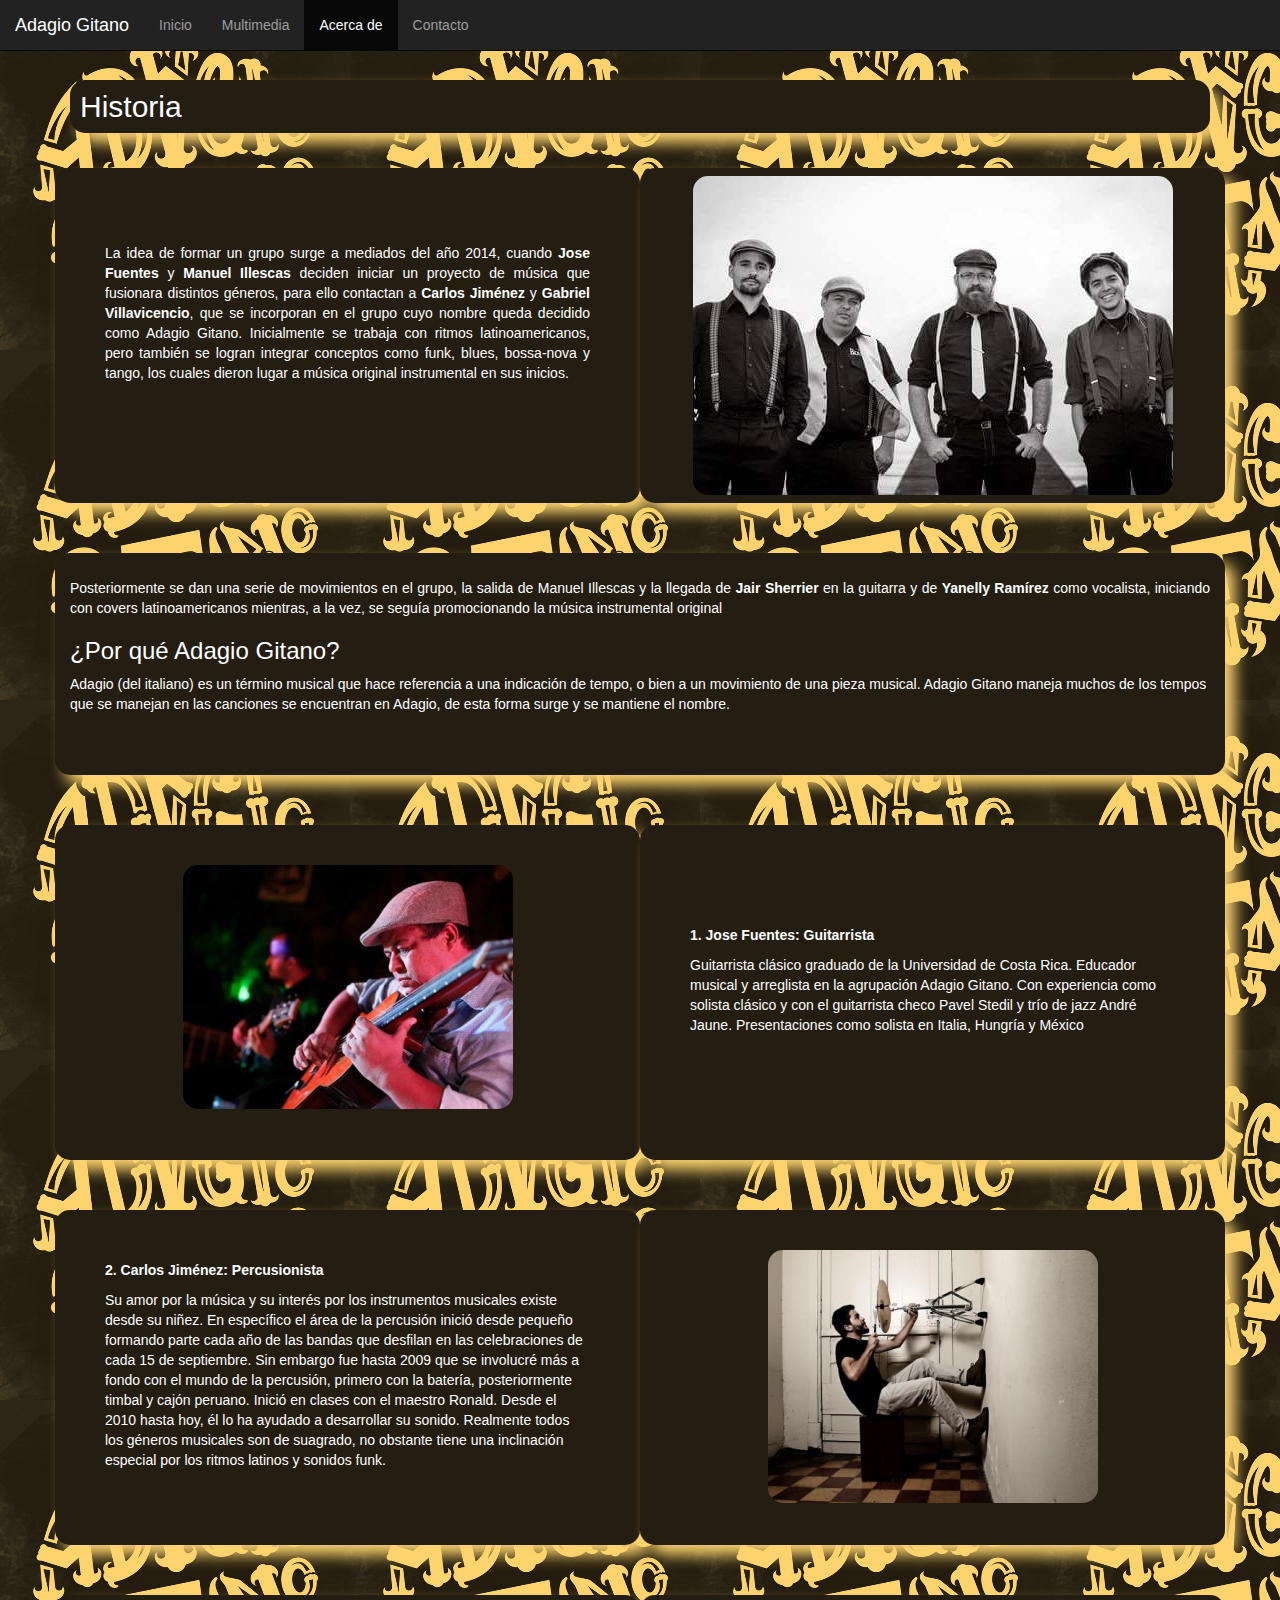
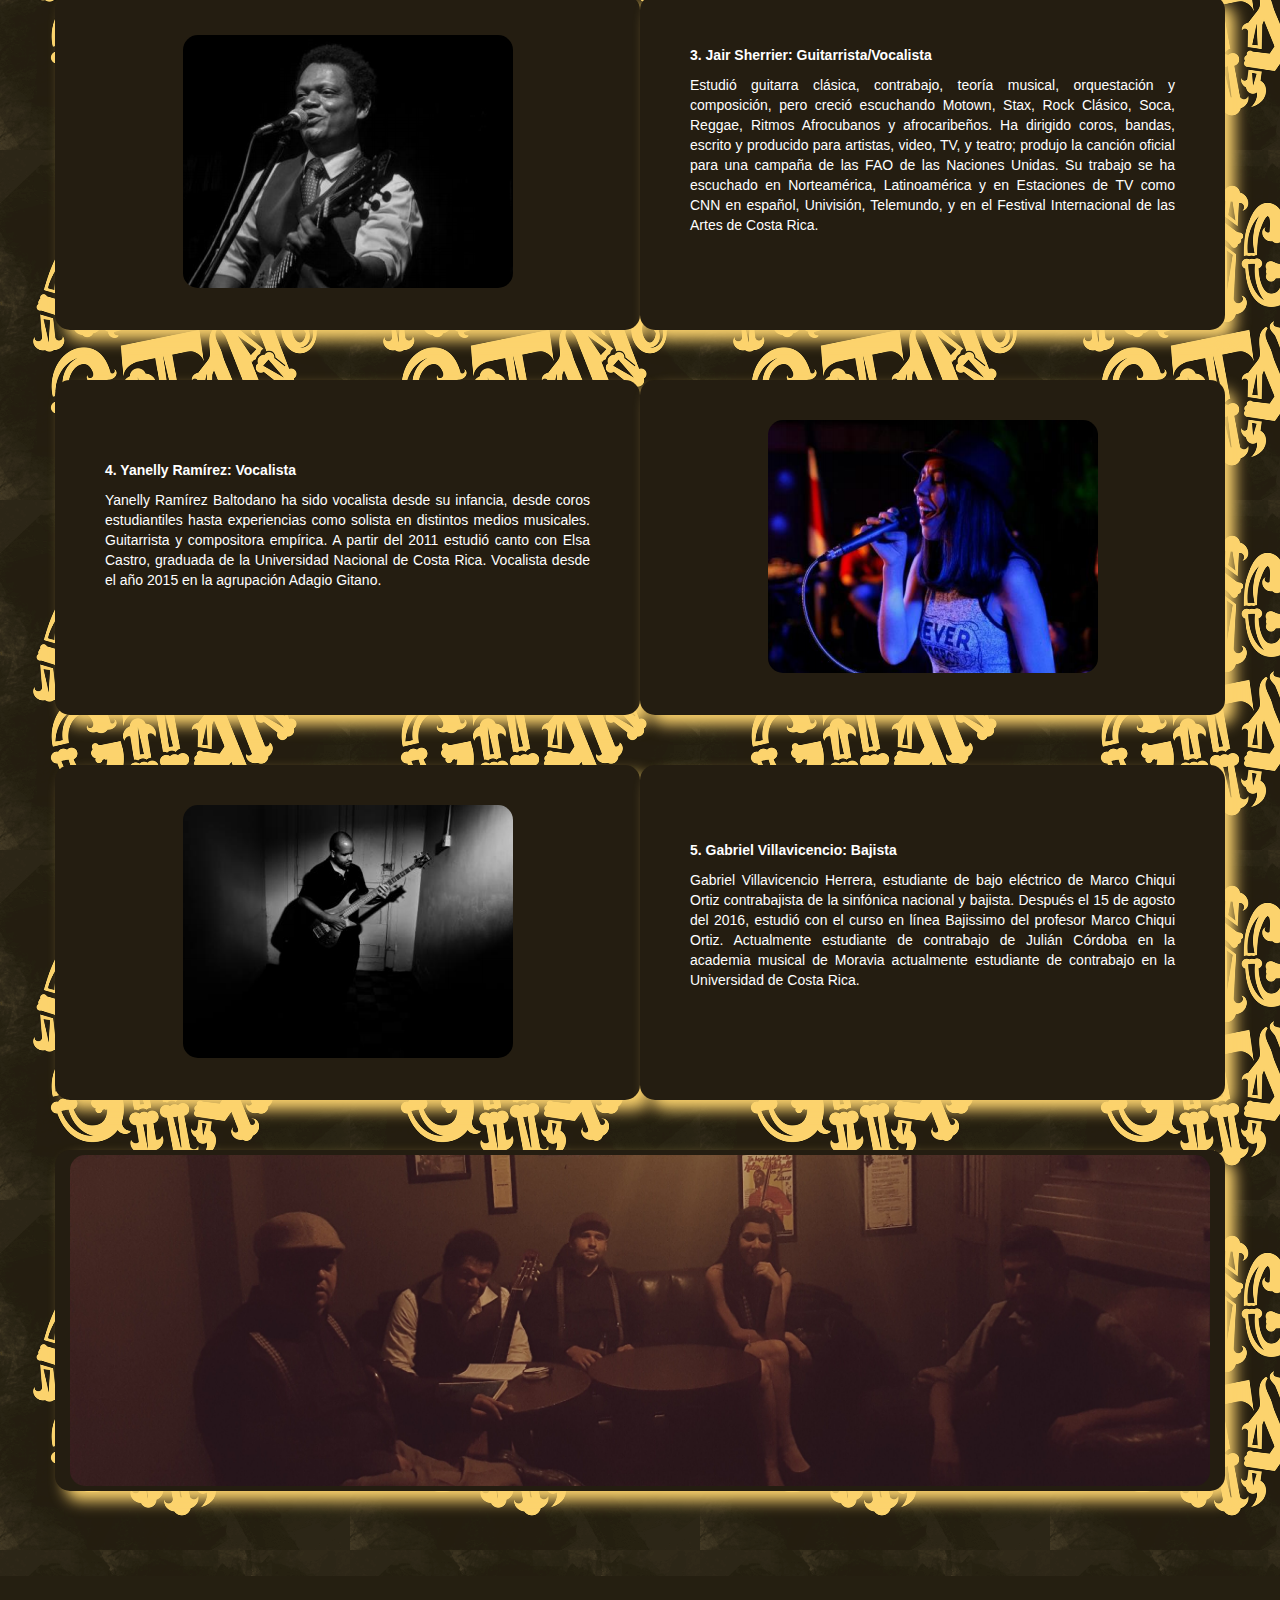
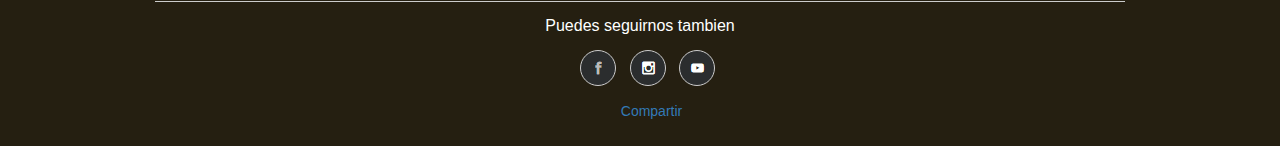
==== acercade.html @ 45b1d8f7 "Se agrega el un lenguaje que tiene la pagina. se modifica en todas las paginas" ====
<!DOCTYPE html>
<!--[if lt IE 7]>      <html class="no-js lt-ie9 lt-ie8 lt-ie7"> <![endif]-->
<!--[if IE 7]>         <html class="no-js lt-ie9 lt-ie8"> <![endif]-->
<!--[if IE 8]>         <html class="no-js lt-ie9"> <![endif]-->
<!--[if gt IE 8]><!-->
<html class="no-js" lang="es">
<!--<![endif]-->

<head>
    <meta charset="UTF-8">
    <title>Acerca de</title>
    <meta name="viewport" content="width=device-width; initial-scale=1.0; maximum-scale=1.0; user-scalable=0;" />
    <!--       HOJAS DE ESTILO         -->
    <link rel="stylesheet" href="https://maxcdn.bootstrapcdn.com/bootstrap/3.3.7/css/bootstrap.min.css" integrity="sha384-BVYiiSIFeK1dGmJRAkycuHAHRg32OmUcww7on3RYdg4Va+PmSTsz/K68vbdEjh4u" crossorigin="anonymous">
    <link rel="stylesheet" href="css/style.css">
    <!--          Scripts              -->
    <script src="js/lib/jquery-3.1.1.min.js"></script>
    <script src="https://maxcdn.bootstrapcdn.com/bootstrap/3.3.7/js/bootstrap.min.js" integrity="sha384-Tc5IQib027qvyjSMfHjOMaLkfuWVxZxUPnCJA7l2mCWNIpG9mGCD8wGNIcPD7Txa" crossorigin="anonymous"></script>
</head>

<body class="multimedia">
    <header>
        <nav class="navbar navbar-inverse navbar-fixed-top">
            <div class="container-fluid">
                <div class="navbar-header">
                    <button type="button" class="navbar-toggle collapsed" data-toggle="collapse" data-target="#bs-example-navbar-collapse-1" aria-expanded="false">
                        <span class="sr-only">Adagio Gitano</span>
                        <span class="icon-bar"></span>
                        <span class="icon-bar"></span>
                        <span class="icon-bar"></span>
                    </button>
                    <a class="navbar-brand" href="index.html">
                        Adagio Gitano                   </a>
                </div>
                <!-- Collect the nav links, forms, and other content for toggling -->
                <div class="collapse navbar-collapse" id="bs-example-navbar-collapse-1">
                    <ul class="nav navbar-nav">
                        <li><a href="index.html">Inicio</a></li>
                        <li><a href="multimedia.html">Multimedia</a></li>
                        <li class="active"><a href="acercade.html">Acerca de<span class="sr-only">(current)</span></a></li>
                        <li><a href="contacto.html">Contacto</a></li>
                    </ul>
                </div>
            </div>
        </nav>
    </header>
    <main class="container informacion-acercade">
        <h2 class="col3">Historia </h2>
        <div class="row">
            <div class="col-acercade1 col-xs-12 col-sm-6 info">
                <div class="text-acercade">
                    <p class="text-justify">
                        La idea de formar un grupo surge a mediados del año 2014, cuando <strong>Jose Fuentes</strong> y
                        <strong>Manuel Illescas</strong> deciden iniciar un proyecto de música que fusionara distintos géneros,
                        para ello contactan a <strong>Carlos Jiménez</strong> y <strong>Gabriel Villavicencio</strong>, que se incorporan en el
                        grupo cuyo nombre queda decidido como Adagio Gitano. Inicialmente se trabaja con
                        ritmos latinoamericanos, pero también se logran integrar conceptos como funk, blues,
                        bossa-nova y tango, los cuales dieron lugar a música original instrumental en sus inicios.
                    </p>
                </div>
            </div>
            <div class="col-acercade1 col-xs-12 col-sm-6 hidden-xs">
                <img src="images/origen.jpg" alt="Inicio Adagio Gitano" class="img-responsive image-acerca" />
            </div>
        </div>
        <div class="row">
            <div class="col-acercade2 col-xs-12">
                <div class="text-acercade1">
                    <p class="text-justify">
                        Posteriormente se dan una serie de movimientos en el grupo, la salida de Manuel
                        Illescas y la llegada de <strong>Jair Sherrier</strong> en la guitarra y de <strong>Yanelly Ramírez</strong> como vocalista,
                        iniciando con covers latinoamericanos mientras, a la vez, se seguía promocionando la
                        música instrumental original                       
                    </p>
                    <p class="text-justify">
                        <h3>¿Por qué Adagio Gitano? </h3>

                        Adagio (del italiano) es un término musical que hace referencia a una indicación de
                        tempo, o bien a un movimiento de una pieza musical. Adagio Gitano maneja muchos de
                        los tempos que se manejan en las canciones se encuentran en Adagio, de esta forma
                        surge y se mantiene el nombre.
                    </p>
                </div>
            </div>
        </div>
        <div class="row">
            <div class="col-acercade1 col-xs-12 col-sm-6 hidden-xs">
                <img src="images/integrantes/jose.png" class="img-responsive image-acerca1" alt="José" />
            </div>
            <div class="col-acercade1 col-xs-12 col-sm-6 info">
                <div class="text-acercade2">
                    <p class="text-justify">
                        <strong>1. Jose Fuentes: Guitarrista</strong>
                    </p>
                    <p>
                        Guitarrista clásico graduado de la Universidad de
                        Costa Rica. Educador musical y arreglista en la
                        agrupación Adagio Gitano. Con experiencia
                        como solista clásico y con el guitarrista checo
                        Pavel Stedil y trío de jazz André Jaune.
                        Presentaciones como solista en Italia, Hungría y
                        México
                    </p>
                </div>
            </div>
        </div>
        <div class="row">
            <div class="col-acercade1 col-xs-12 col-sm-6 info">
                <div class="text-acercade3">
                    <p class="text-justify">
                        <strong>2. Carlos Jiménez: Percusionista</strong>
                    </p>
                    <p>
                        Su amor por la música y su interés por los instrumentos musicales existe desde su niñez.
                        En específico el área de la percusión inició desde
                        pequeño formando parte cada año de las bandas
                        que desfilan en las celebraciones de cada 15 de
                        septiembre. Sin embargo fue hasta 2009 que se
                        involucré más a fondo con el mundo de la
                        percusión, primero con la batería,
                        posteriormente timbal y cajón peruano. Inició en
                        clases con el maestro Ronald. Desde el 2010
                        hasta hoy, él lo ha ayudado a desarrollar su
                        sonido. Realmente todos los géneros musicales
                        son de suagrado, no obstante tiene una inclinación especial por los ritmos latinos y
                        sonidos funk.
                    </p>
                </div>
            </div>
            <div class="col-acercade1 col-xs-12 col-sm-6 hidden-xs">
                <img src="images/integrantes/carlos.png" class="img-responsive image-acerca1" alt="Carlos" />
            </div>
        </div>
        <div class="row">
            <div class="col-acercade1 col-xs-12 col-sm-6 hidden-xs">
                <img src="images/integrantes/jair.png" class="img-responsive image-acerca1" alt="Jair" />
            </div>
            <div class="col-acercade1 col-xs-12 col-sm-6 info">
                <div class="text-acercade4">
                    <p class="text-justify">
                        <strong>3. Jair Sherrier: Guitarrista/Vocalista</strong>
                    </p>
                    <p class="text-justify">
                        Estudió guitarra clásica, contrabajo, teoría musical, orquestación y composición, pero
                        creció escuchando Motown, Stax, Rock
                        Clásico, Soca, Reggae, Ritmos Afrocubanos y
                        afrocaribeños. Ha dirigido coros, bandas,
                        escrito y producido para artistas, video, TV, y
                        teatro; produjo la canción oficial para
                        una campaña de las FAO de las Naciones
                        Unidas. Su trabajo se ha escuchado en
                        Norteamérica, Latinoamérica y en Estaciones
                        de TV como CNN en español, Univisión,
                        Telemundo, y en el Festival Internacional de
                        las Artes de Costa Rica.
                    </p>
                </div>
            </div>            
        </div>
        <div class="row">
            <div class="col-acercade1 col-xs-12 col-sm-6 info">
                <div class="text-acercade5">
                    <p class="text-justify">
                        <strong>4. Yanelly Ramírez: Vocalista</strong>
                    </p>
                    <p class="text-justify">
                        Yanelly Ramírez Baltodano ha sido
                        vocalista desde su infancia, desde
                        coros estudiantiles hasta
                        experiencias como solista en
                        distintos medios musicales.
                        Guitarrista y compositora empírica. A
                        partir del 2011 estudió canto con Elsa
                        Castro, graduada de la Universidad
                        Nacional de Costa Rica. Vocalista
                        desde el año 2015 en la agrupación
                        Adagio Gitano.
                    </p>
                </div>
            </div>
            <div class="col-acercade1 col-xs-12 col-sm-6 hidden-xs">
                <img src="images/integrantes/yanelly.png" class="img-responsive image-acerca1" alt="Yanelly" />
            </div>
        </div>
        <div class="row">
            <div class="col-acercade1 col-xs-12 col-sm-6 hidden-xs">
                <img src="images/integrantes/gabriel.png" alt="Gabriel" class="img-responsive image-acerca1" />
            </div>
            <div class="col-acercade1 col-xs-12 col-sm-6 info">
                <div class="text-acercade6">
                    <p class="text-justify">
                        <strong>5. Gabriel Villavicencio: Bajista</strong>
                    </p>
                    <p class="text-justify">
                        Gabriel Villavicencio Herrera, estudiante
                        de bajo eléctrico de Marco Chiqui Ortiz
                        contrabajista de la sinfónica nacional y bajista.
                        Después el 15 de agosto del 2016,
                        estudió con el curso en línea Bajissimo
                        del profesor Marco Chiqui Ortiz.
                        Actualmente estudiante de contrabajo
                        de Julián Córdoba en la academia musical
                        de Moravia actualmente estudiante de contrabajo
                        en la Universidad de Costa Rica.
                    </p>
                </div>
            </div>            
        </div>
        <div class="row">
            <div class="col-acercade3 col-xs-12 hidden-xs">
                <div>
                    <img src="images/actual.jpg" alt="Adagio Gitano" class="img-responsive image-acercade xs-hidden" />
                </div>
            </div>
        </div>
    </main>
    <footer>
        <section class="footer">
            <h6>Puedes seguirnos tambien </h6>
            <div class="footer-info">
                <ul>
                    <li>
                        <a href="https://www.facebook.com/adagiogitano/" class="fb icono" target="_blank"></a>
                    </li>
                    <li>
                        <a href="https://www.instagram.com/adagio_gitano/" class="ig icono" target="_blank"></a>
                    </li>
                    <li>
                        <a href="https://www.youtube.com/channel/UC7lAj9rbe-RMn0ML6EPKGvQ" class="yt icono" target="_blank"></a>
                    </li>
                </ul>
            </div>
            <div class="footer-share">
                <div id="fb-root"></div>
                <script>
                (function(d, s, id) {
                    var js, fjs = d.getElementsByTagName(s)[0];
                    if (d.getElementById(id)) return;
                    js = d.createElement(s);
                    js.id = id;
                    js.src = "//connect.facebook.net/es_LA/sdk.js#xfbml=1&version=v2.8&appId=752701358126278";
                    fjs.parentNode.insertBefore(js, fjs);
                }(document, 'script', 'facebook-jssdk'));
                </script>
                <div class="fb-share-button" data-href="https://www.facebook.com/adagiogitano/" data-layout="button" data-size="large" data-mobile-iframe="true"><a class="fb-xfbml-parse-ignore" target="_blank" href="https://www.facebook.com/sharer/sharer.php?src=sdkpreparse">Compartir</a></div>
            </div>
        </section>
    </footer>
</body>

</html>
---- css/style.css ----
body {
    background: #2C2617;
}

h1 {
    font-weight: double;
    font-size: 50px;
    text-shadow: 5px 5px 5px white;
}

h1,
h2,
h3,
h4,
h5,
h6 {
    color: white;
}

h1,
h2 {
    padding: 10px;
}

ul {
    list-style: none;
}

ol,
ul {
    padding-bottom: 0;
}

label {
    color: white;
}


/* INICIO PAGINA DE ACERCA DE */

.row {
    padding: 25px 0;
}

.col-acercade1 {
    background-color: #241D11;
    border-radius: 15px;
    box-shadow: 10px 10px 15px #FCD36D;
}

.col-acercade2 {
    background-color: #241D11;
    border-radius: 15px;
    box-shadow: 10px 10px 15px #FCD36D;
}

.col-acercade3 {
    background-color: #241D11;
    border-radius: 15px;
    box-shadow: 10px 10px 15px #FCD36D;
}

.col,
.col1 {
    background-color: #241D11;
    border-radius: 15px;
    box-shadow: 10px 10px 15px #FCD36D;
}

.col4 {
    box-shadow: 10px 10px 15px #FCD36D;
    border-radius: 15px;
}

.col3 {
    background-color: #241D11;
    border-radius: 15px;
    box-shadow: 10px 10px 15px #FCD36D;
}

.image-acerca {
    margin: 45px auto;
}

.image-acerca1 {
    margin: 35px auto;
}

.image-acercade {
    margin: 5px auto;
}

.text-acercade,.text-acercade1,
.text-acercade2,.text-acercade3,
.text-acercade4,.text-acercade5,
.text-acercade6  {
    color: white;
}

/*  CONTACTO */

.col-contacto {
    margin: 54px 0;
    padding: 20px;
    background-color: #241D11;
    border-radius: 15px;
    box-shadow: 10px 10px 15px #FCD36D;
    color: white;
}

.img-contacto {
    width: 100%;
    border-radius: 15px;
}


/* INICIO PAGINA DE MULTIMEDIA */

.multimedia {
    background-color: #2C2617;
}

.col-multimedia {
    background-color: #241D11;
}

.audio-title {
    font-size: 18px;
    font-weight: bolder;
    color: white;
}

.audio-info a {
    font-size: 12px;
    font-weight: lighter;
    color: white;
}

.playlist {
    background: #241D11;
    border-radius: 15px box-shadow: 10px 10px 15px #FCD36D;
}

#playlist,
audio {
    background: #666;
    width: 100%;
    padding: 20px;
}

.active a {
    color: #FCD36D;
    text-decoration: none;
}

li a {
    color: white;
    padding: 5px;
    display: block;
    text-decoration: none;
}

li a:hover {
    color: #FCD36D;
    ;
    text-decoration: none;
}

img.disco {
    margin: 0 auto;
    border-radius: 50%
}

.video {
    width: 100%;
    border-radius: 15px;
}

iframe {
    width: 100%;
    height: 644px;
}

.video-iframe {
    border-radius: 15px;
}


/* -------------- INDEX ------------------*/

.text-eventos {
    color: white;
    font-weight: bold;
    font-size: 14px;
}

#carousel {
    margin-top: 26px;
}

.carousel-img {
    height: 800px;
    width: 2000px;
}

.img-ubicacion1 {
    height: 200px;
}

.info-evento {
    margin: 50px;
}

.info-evento p {
    color: white;
}


/* FOOTER ALL PAGES */

footer {
    text-align: right;
    color: white;
    background: #251F11;
}

.footer {
    margin: 0 auto;
    padding: 25px 0;
    max-width: 970px;
    text-align: center;
}

.footer h6 {
    border-top: 1px solid #CCCCCC;
    padding: 15px 0;
    font-size: 16px;
    color: #FFFFFF;
    margin: 0;
}

.footer ul {
    list-style: none;
}

.footer li {
    display: inline-block;
    padding: 0 5px;
}

.footer .icono {
    border: 1px solid #CCCCCC;
    border-radius: 50%;
    display: block;
    height: 36px;
    width: 36px;
    background-image: url(../images/sprite.png);
}

.footer .fb {
    background-position: 0 0;
}

.footer .gp {
    background-position: 0 -36px;
}

.footer .tw {
    background-position: -1px -72px;
}

.footer .in {
    background-position: -1px -108px;
}

.footer .pi {
    background-position: 0 -144px;
}

.footer .yt {
    background-position: -1px -180px;
}

.footer .ig {
    background-position: -1px -216px;
}

.footer-info {
    padding-right: 25px;
}

.footer-share {
    padding-left: 23px;
}


/*==========  Mobile First Method  ==========*/


/* Custom, iPhone Retina */

@media only screen and (max-width: 479px) {
    .informacion {
        margin: 15% auto;
    }
    .informacion-acercade {
        margin: 15% auto;
    }
    .text-acercade1, .text-acercade2,
    .text-acercade3, .text-acercade4,
    .text-acercade5, .text-acercade6 {
        padding-top: 10px;
    }
    /* INDEX */
    .informacion-index {
        margin: -10% auto;
    }
    .info-evento {
        margin: 20px;
    }
    .img-ubicacion1 {
        height: 100px;
    }
    .carousel-caption {
        display: none;
    }
    /*MULTIMEDIA*/
    iframe {
        width: 100%;
        height: 100%;
    }
    iframe .audio-playlist {
        width: 100%;
    }
    /*CONTACTO*/
    .info-contacto {
        padding: 0;
    }
}


/* Extra Small Devices, Phones */

@media only screen and (min-width: 480px) {
    .informacion {
        margin: 10% auto;
    }
    .informacion-index {
        margin: 0 auto;
    }
    .informacion-acercade {
        margin: 10% auto;
    }
    /* INDEX */
    .img-ubicacion1 {
        height: 150px;
    }
    .carousel-caption {
        display: none;
    }
    /* MULTIMEDIA */
    iframe {
        width: 100%;
        height: 250px;
    }
    iframe .audio-playlist {
        width: 100%;
    }
    /*CONTACTO*/
    .info-contacto {
        padding: 0;
    }
}


/* Small Devices, Tablets */

@media only screen and (min-width: 768px) {
    .informacion {
        margin: 60px auto;
    }
    .informacion-acercade {
        margin: 60px auto;
    }
    .informacion-index {
        margin: 0 auto;
    }
    .text-acercade {
        padding-top: 45px;
    }
    .text-acercade1 {
        padding-top: 60px
    }
    .text-acercade2 {
        padding-top: 80px
    }
    .text-acercade3 {
        padding-top: 8px
    }
    .text-acercade4 {
        padding-top: 35px
    }
    .text-acercade5 {
        padding-top: 75px
    }
    .text-acercade6 {
        padding-top: 68px
    }

    .col-acercade1 {
        height: 328px;
    }
    .col-acercade2 {
        height: 340px
    }
    .col-acercade3 {
        height: 220px
    }
    .col-multi {
        height: 340px;
    }
    .audio {
        padding: 50px 100px;
    }
    /* MULTIMEDIA */
    .audio-playlist {
        margin: 0 65px;
        display: inline-block;
    }
    .col-multimedia {
        height: 350px
    }
    iframe {
        width: 100%;
        height: 408px;
    }
    iframe .audio-playlist {
        width: 100%;
    }
    /*CONTACTO*/
    .info-contacto {
        padding: 100px 45px;
    }
}


/* Medium Devices, Desktops */

@media only screen and (min-width: 992px) {
    .multimedia {
        background: black url(../images/logo.png) repeat;
    }
    .info {
        padding: 50px;
    }
    .col1 {
        height: 642px
    }
    .col-acercade1 {
        height: 335px;
    }
    .col-acercade2 {
        height: 222px;
    }
    .col-acercade3 {
        height: 284px;
    }
    .image-acerca {
        margin: 14px auto;
        border-radius: 15px;
    }
    .image-acerca1 {
        margin: 40px auto;
        border-radius: 15px;
    }
    .image-acercade {
        border-radius: 15px;
    }
    .text-acercade {
        padding-top: 25px;
    }
    .text-acercade1 {
        padding-top: 25px;
    }
    .text-acercade2 {
        padding-top: 50px;
    }
    .text-acercade3 {
        padding-top: 0;
    }
    .text-acercade4 {
        padding-top: 0;
    }
    .text-acercade5 {
        padding-top: 30px
    }
    .text-acercade6 {
        padding-top: 25px
    }
    /*Multimedia*/
    iframe {
        width: 100%;
        height: 530px;
    }
    iframe .audio-playlist {
        width: 100%;
    }
}


/* Large Devices, Wide Screens */

@media only screen and (min-width: 1200px) {
    /*Multimedia*/
    iframe {
        width: 100%;
        height: 630px;
    }
    iframe .audio-playlist {
        width: 100%;
    }
    .image-acerca {
        margin: 8px auto;
    }
    .col-acercade3 {
        height: 341px;
    }
}
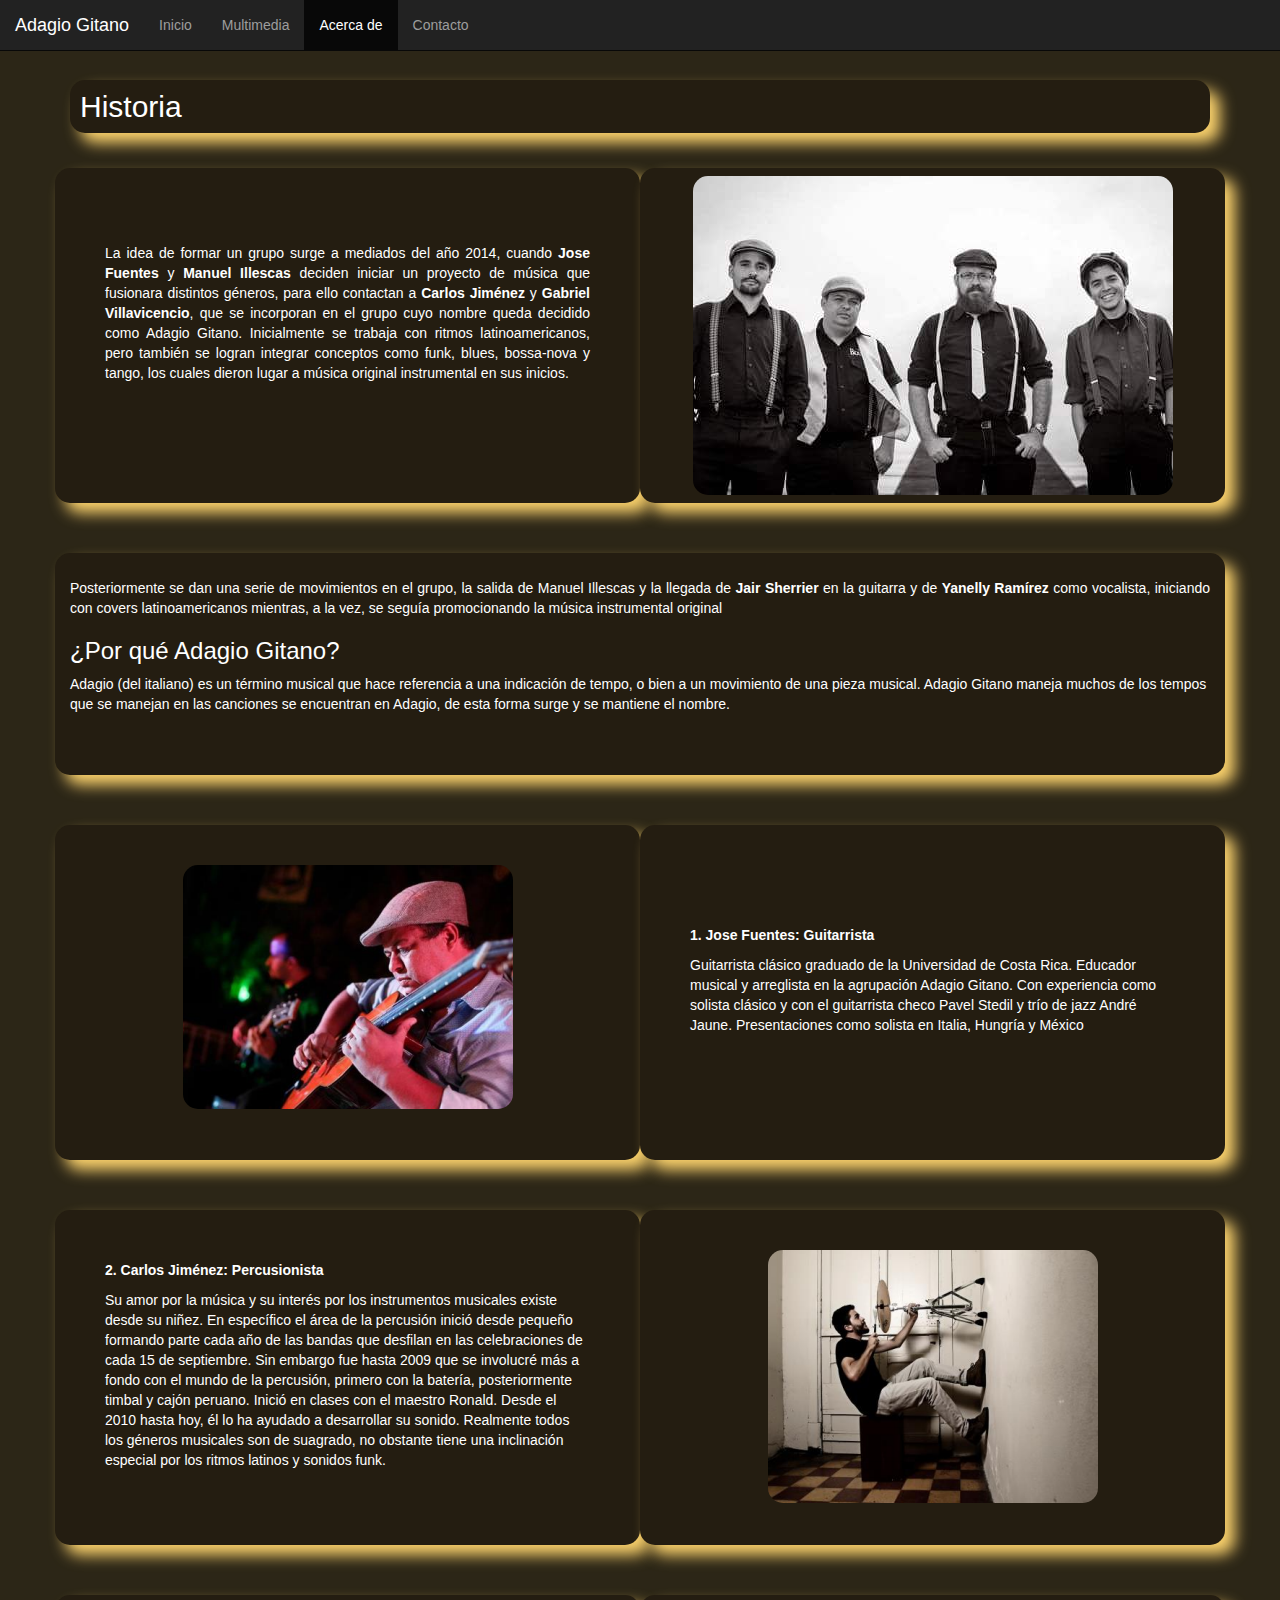
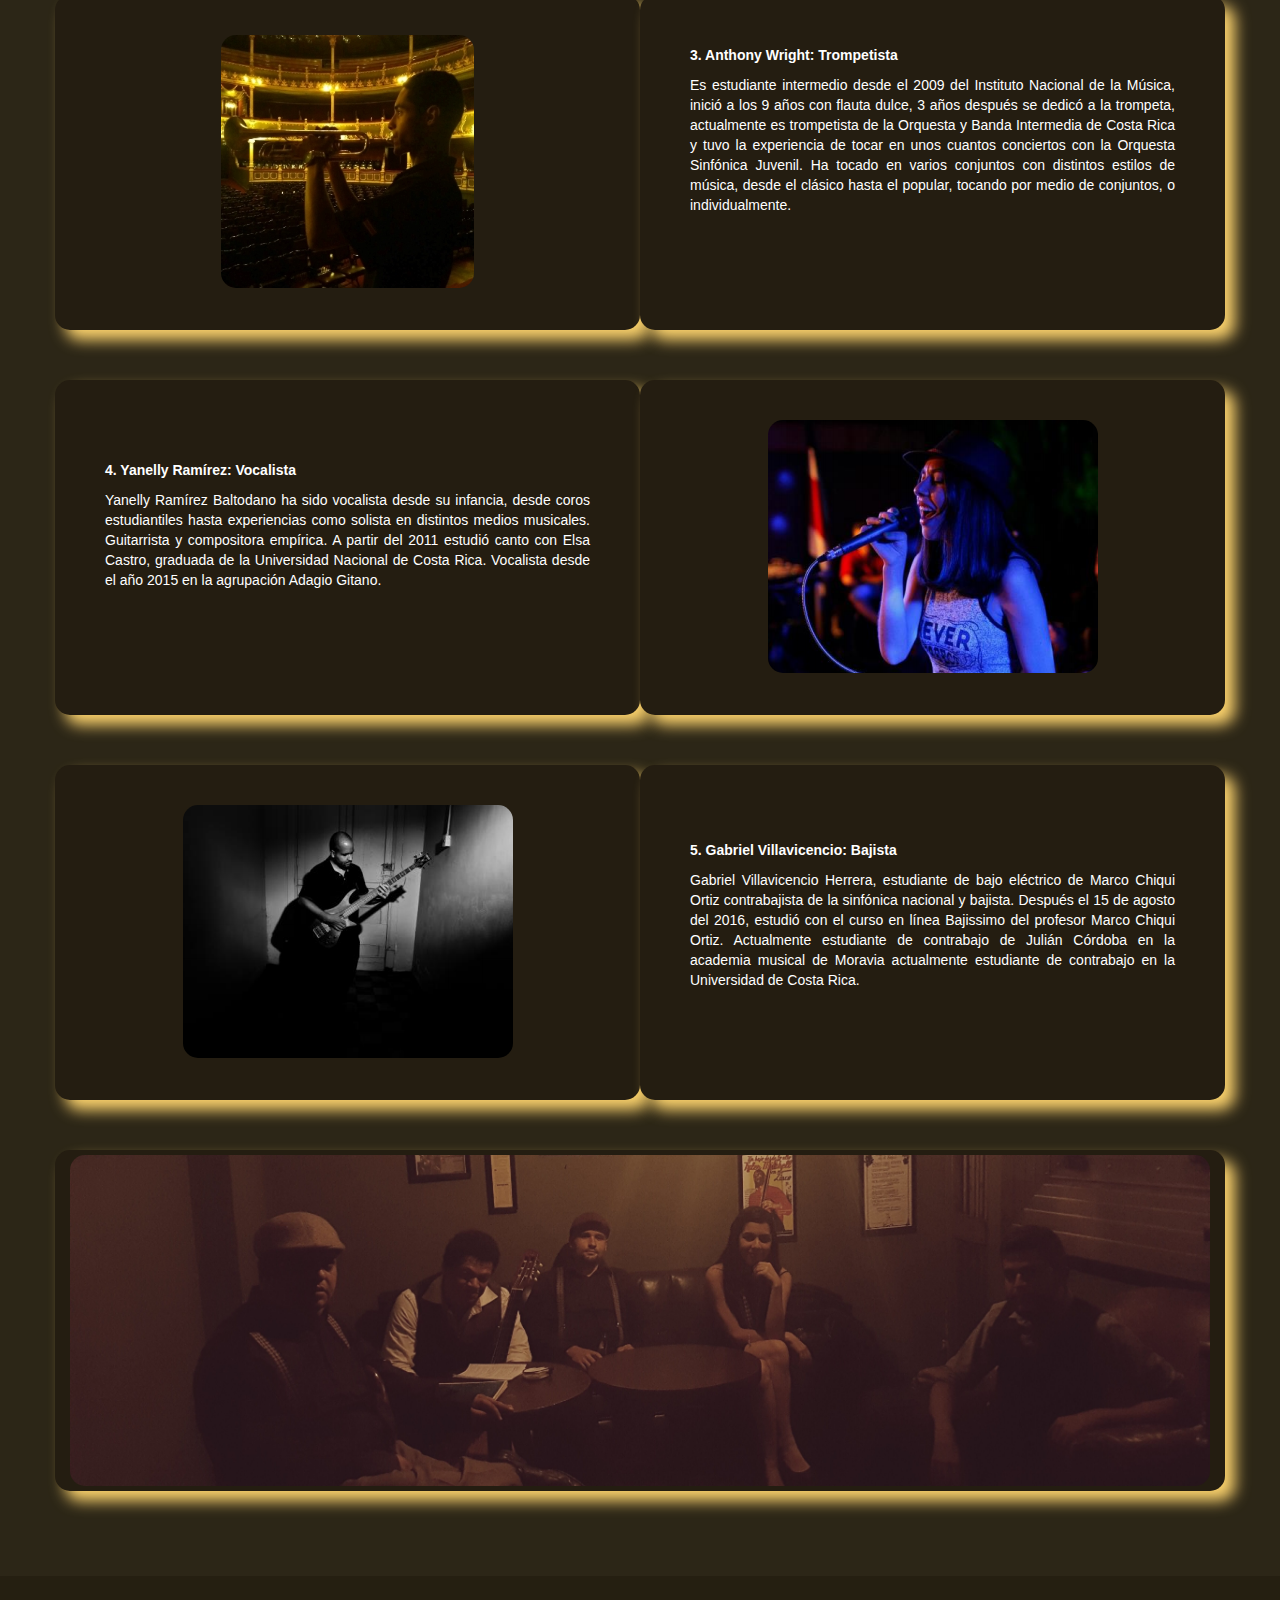
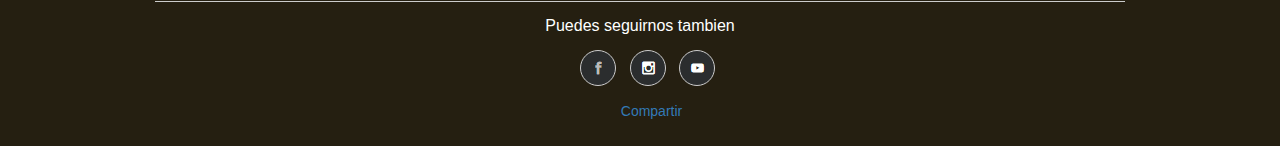
==== commit e8df09cb: "Se modifica el fondo de todas las paginas, además se modifica la pagina index.html." ====
--- a/acercade.html
+++ b/acercade.html
@@ -18,7 +18,7 @@
     <script src="https://maxcdn.bootstrapcdn.com/bootstrap/3.3.7/js/bootstrap.min.js" integrity="sha384-Tc5IQib027qvyjSMfHjOMaLkfuWVxZxUPnCJA7l2mCWNIpG9mGCD8wGNIcPD7Txa" crossorigin="anonymous"></script>
 </head>
 
-<body class="multimedia">
+<body>
     <header>
         <nav class="navbar navbar-inverse navbar-fixed-top">
             <div class="container-fluid">
@@ -133,26 +133,15 @@
         </div>
         <div class="row">
             <div class="col-acercade1 col-xs-12 col-sm-6 hidden-xs">
-                <img src="images/integrantes/jair.png" class="img-responsive image-acerca1" alt="Jair" />
+                <img src="images/integrantes/Anthony2.jpg" class="img-responsive image-acerca1" alt="Anthony" />
             </div>
             <div class="col-acercade1 col-xs-12 col-sm-6 info">
                 <div class="text-acercade4">
                     <p class="text-justify">
-                        <strong>3. Jair Sherrier: Guitarrista/Vocalista</strong>
-                    </p>
-                    <p class="text-justify">
-                        Estudió guitarra clásica, contrabajo, teoría musical, orquestación y composición, pero
-                        creció escuchando Motown, Stax, Rock
-                        Clásico, Soca, Reggae, Ritmos Afrocubanos y
-                        afrocaribeños. Ha dirigido coros, bandas,
-                        escrito y producido para artistas, video, TV, y
-                        teatro; produjo la canción oficial para
-                        una campaña de las FAO de las Naciones
-                        Unidas. Su trabajo se ha escuchado en
-                        Norteamérica, Latinoamérica y en Estaciones
-                        de TV como CNN en español, Univisión,
-                        Telemundo, y en el Festival Internacional de
-                        las Artes de Costa Rica.
+                        <strong>3. Anthony Wright: Trompetista</strong>
+                    </p>
+                    <p class="text-justify">
+                        Es estudiante intermedio desde el 2009 del Instituto Nacional de la Música, inició a los 9 años con flauta dulce, 3 años después se dedicó a la trompeta, actualmente es trompetista de la Orquesta y Banda Intermedia de Costa Rica y tuvo la experiencia de tocar en unos cuantos conciertos con la Orquesta Sinfónica Juvenil. Ha tocado en varios conjuntos con distintos estilos de música, desde el clásico hasta el popular, tocando por medio de conjuntos, o individualmente.  
                     </p>
                 </div>
             </div>            
@@ -242,7 +231,7 @@
                     fjs.parentNode.insertBefore(js, fjs);
                 }(document, 'script', 'facebook-jssdk'));
                 </script>
-                <div class="fb-share-button" data-href="https://www.facebook.com/adagiogitano/" data-layout="button" data-size="large" data-mobile-iframe="true"><a class="fb-xfbml-parse-ignore" target="_blank" href="https://www.facebook.com/sharer/sharer.php?src=sdkpreparse">Compartir</a></div>
+                <div class="fb-share-button" data-href="https://adagiogitano.github.io/" data-layout="button" data-size="large" data-mobile-iframe="true"><a class="fb-xfbml-parse-ignore" target="_blank" href="https://www.facebook.com/sharer/sharer.php?u=https%3A%2F%2Fadagiogitano.github.io%2F&amp;src=sdkpreparse">Compartir</a></div>
             </div>
         </section>
     </footer>
--- a/css/style.css
+++ b/css/style.css
@@ -188,6 +188,10 @@
 
 /* -------------- INDEX ------------------*/
 
+ol li {
+    color:white;
+}
+
 .text-eventos {
     color: white;
     font-weight: bold;
@@ -208,13 +212,26 @@
 }
 
 .info-evento {
-    margin: 50px;
+    margin: 5px auto;
+    height: 450px;
+}
+
+.info-evento-map {
+    margin: 0 auto;
+    height: 488px;
 }
 
 .info-evento p {
     color: white;
 }
 
+.maps {
+    margin:25px auto;
+}
+
+.afiche {
+    margin:13px auto;
+}
 
 /* FOOTER ALL PAGES */
 
@@ -316,7 +333,8 @@
         margin: -10% auto;
     }
     .info-evento {
-        margin: 20px;
+        margin: 0px;
+        height: 350px;
     }
     .img-ubicacion1 {
         height: 100px;
@@ -324,6 +342,7 @@
     .carousel-caption {
         display: none;
     }
+
     /*MULTIMEDIA*/
     iframe {
         width: 100%;
@@ -336,6 +355,7 @@
     .info-contacto {
         padding: 0;
     }
+
 }
 
 
@@ -422,6 +442,11 @@
     .audio {
         padding: 50px 100px;
     }
+
+    .maps{
+        height: 238px;
+    }
+
     /* MULTIMEDIA */
     .audio-playlist {
         margin: 0 65px;
@@ -450,6 +475,7 @@
     .multimedia {
         background: black url(../images/logo.png) repeat;
     }
+
     .info {
         padding: 50px;
     }
@@ -497,6 +523,10 @@
     .text-acercade6 {
         padding-top: 25px
     }
+    /* INDEX */
+    .maps{
+        height: 312px;
+    }
     /*Multimedia*/
     iframe {
         width: 100%;
@@ -516,9 +546,15 @@
         width: 100%;
         height: 630px;
     }
+
     iframe .audio-playlist {
         width: 100%;
     }
+
+    .maps{
+        height: 352px;
+    }
+
     .image-acerca {
         margin: 8px auto;
     }
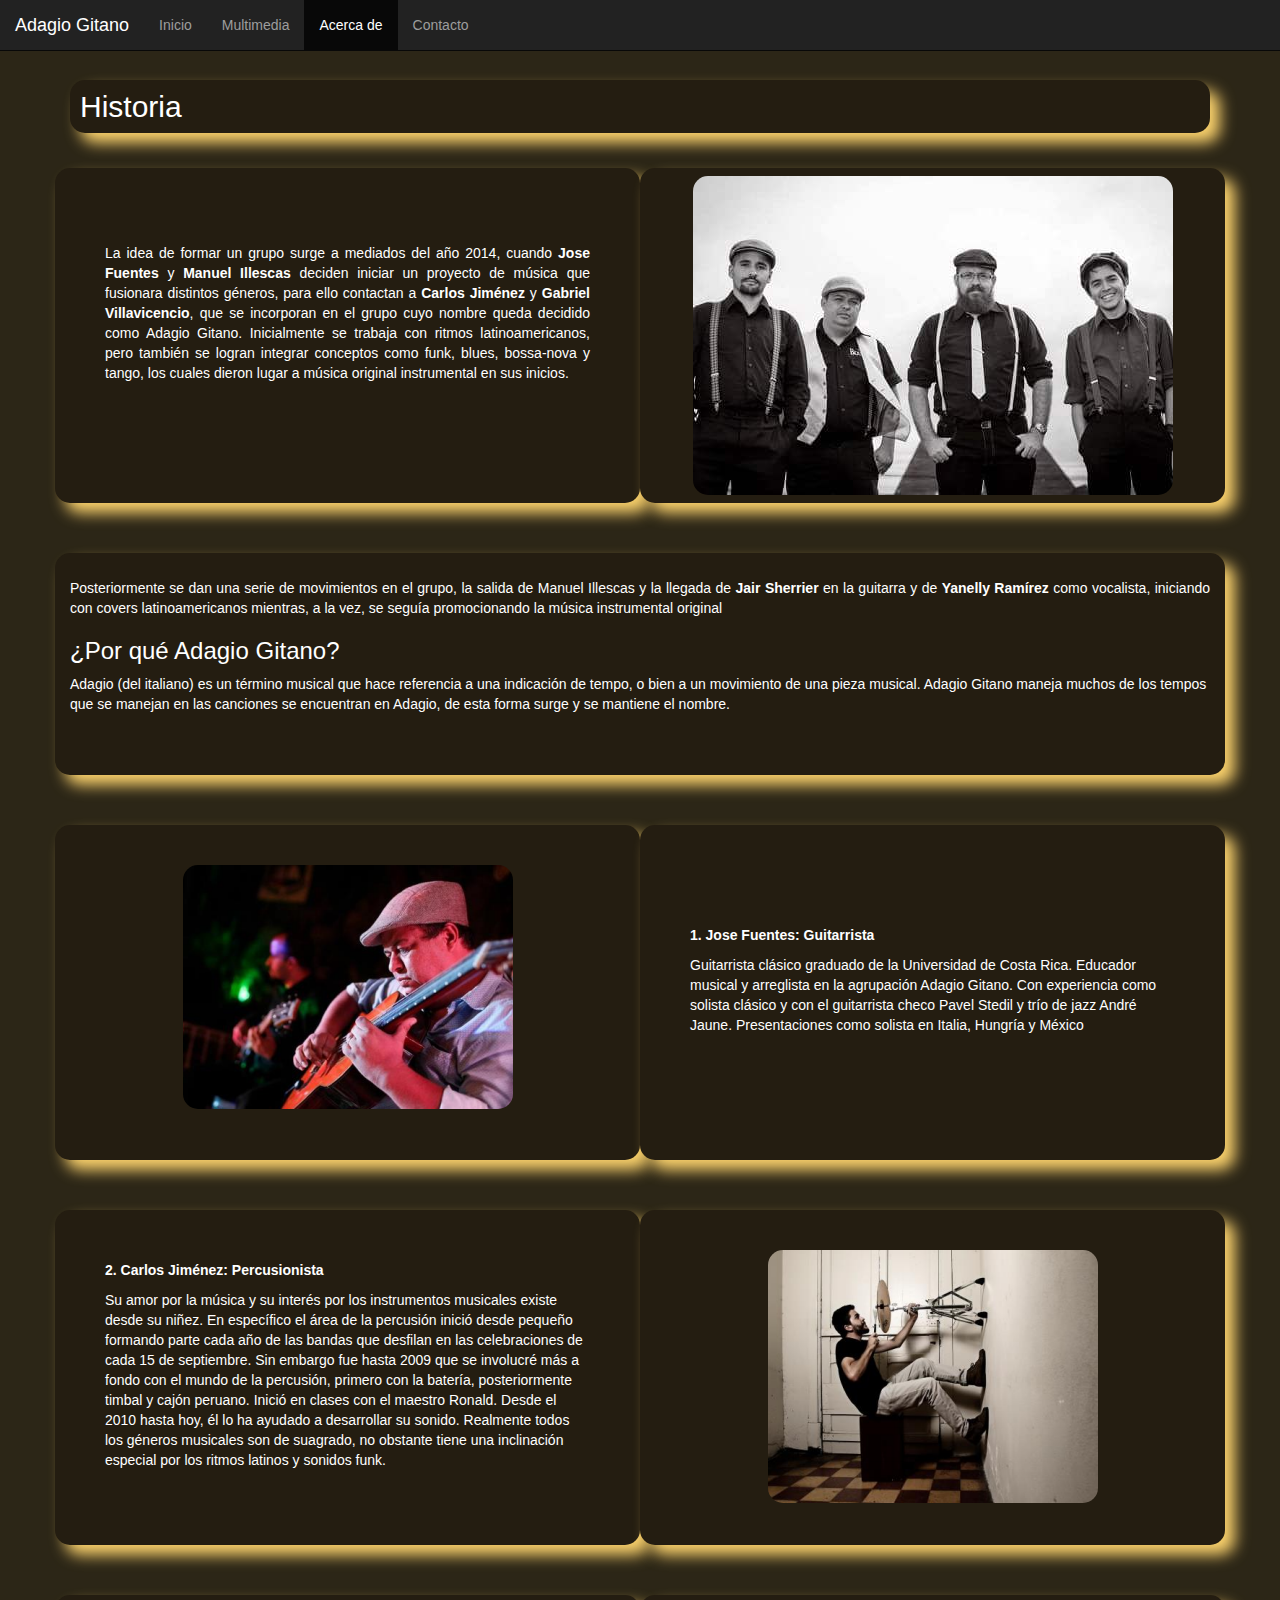
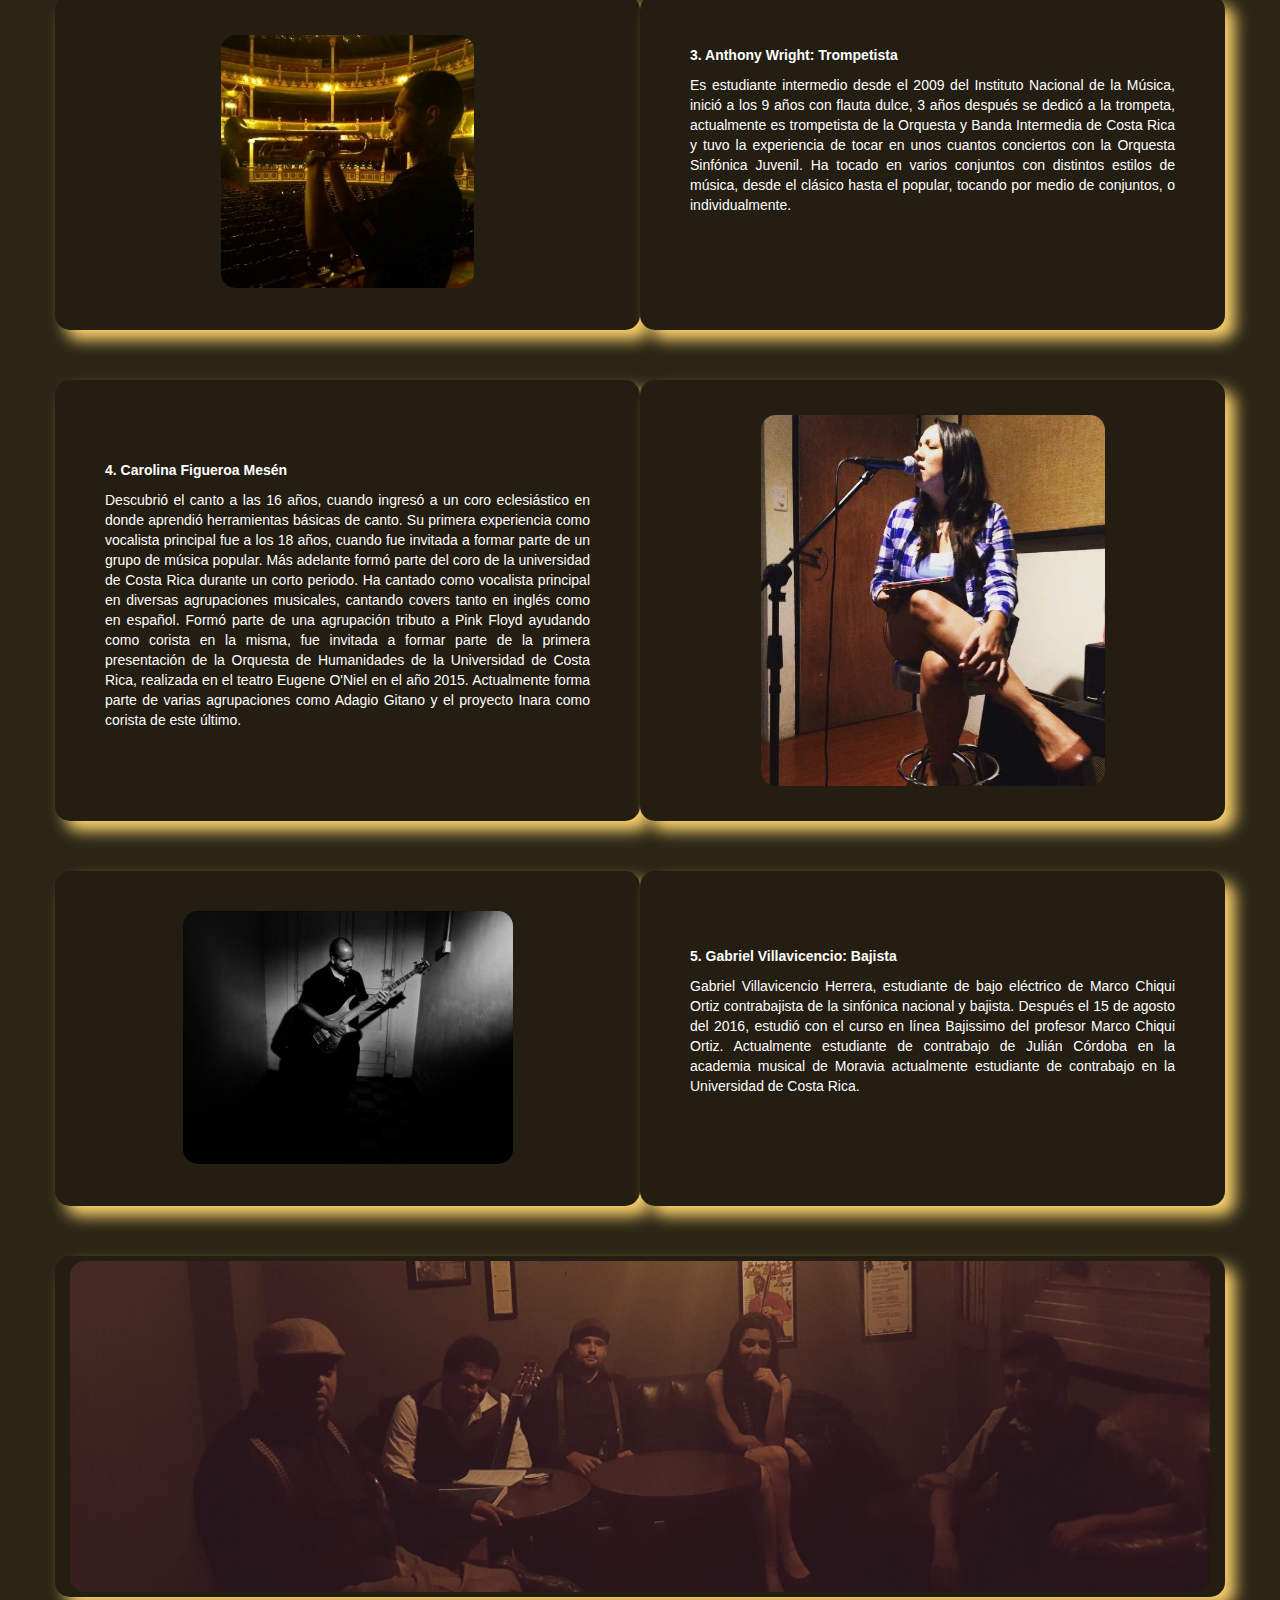
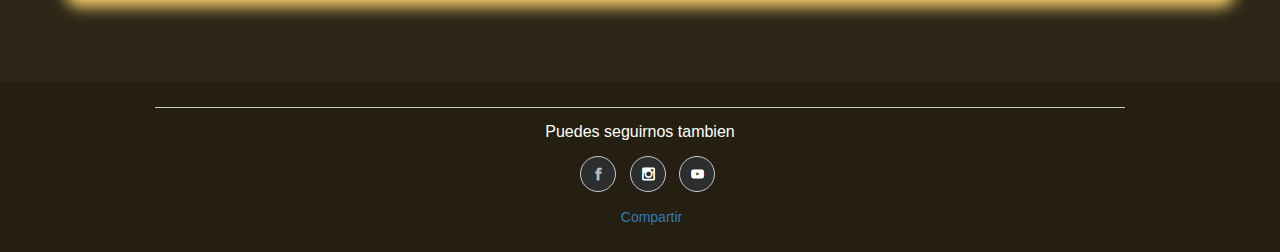
==== commit 72572894: "Se modifica la pantalla de acercade.html para agregar a Carolina como vocalista y remover." ====
--- a/acercade.html
+++ b/acercade.html
@@ -147,28 +147,18 @@
             </div>            
         </div>
         <div class="row">
-            <div class="col-acercade1 col-xs-12 col-sm-6 info">
+            <div class="col-acercade5 col-xs-12 col-sm-6 info">
                 <div class="text-acercade5">
                     <p class="text-justify">
-                        <strong>4. Yanelly Ramírez: Vocalista</strong>
-                    </p>
-                    <p class="text-justify">
-                        Yanelly Ramírez Baltodano ha sido
-                        vocalista desde su infancia, desde
-                        coros estudiantiles hasta
-                        experiencias como solista en
-                        distintos medios musicales.
-                        Guitarrista y compositora empírica. A
-                        partir del 2011 estudió canto con Elsa
-                        Castro, graduada de la Universidad
-                        Nacional de Costa Rica. Vocalista
-                        desde el año 2015 en la agrupación
-                        Adagio Gitano.
-                    </p>
-                </div>
-            </div>
-            <div class="col-acercade1 col-xs-12 col-sm-6 hidden-xs">
-                <img src="images/integrantes/yanelly.png" class="img-responsive image-acerca1" alt="Yanelly" />
+                        <strong>4. Carolina Figueroa Mesén</strong>
+                    </p>
+                    <p class="text-justify">
+                       Descubrió el canto a las 16 años, cuando ingresó a un coro eclesiástico en donde aprendió herramientas básicas de canto. Su primera experiencia como vocalista principal fue a los 18 años, cuando fue invitada a formar parte de un grupo de música popular. Más adelante formó parte del coro de la universidad de Costa Rica durante un corto periodo. Ha cantado como vocalista principal en diversas agrupaciones musicales, cantando covers tanto en inglés como en español. Formó parte de una agrupación tributo a Pink Floyd ayudando como corista en la misma, fue invitada a formar parte de la primera presentación de la Orquesta de Humanidades de la Universidad de Costa Rica, realizada en el teatro Eugene O'Niel en el año 2015. Actualmente forma parte de varias agrupaciones como Adagio Gitano y el proyecto Inara como corista de este último.
+                    </p>
+                </div>
+            </div>
+            <div class="col-acercade5 col-xs-12 col-sm-6 hidden-xs">
+                <img src="images/integrantes/carolina.jpeg" class="img-responsive image-acerca5" alt="carolina" />
             </div>
         </div>
         <div class="row">
--- a/css/style.css
+++ b/css/style.css
@@ -60,6 +60,13 @@
     box-shadow: 10px 10px 15px #FCD36D;
 }
 
+.col-acercade5 {
+    background-color: #241D11;
+    border-radius: 15px;
+    box-shadow: 10px 10px 15px #FCD36D;
+
+}
+
 .col,
 .col1 {
     background-color: #241D11;
@@ -88,6 +95,10 @@
 
 .image-acercade {
     margin: 5px auto;
+}
+
+.image-acerca5 {
+    margin: 35px auto;
 }
 
 .text-acercade,.text-acercade1,
@@ -333,7 +344,7 @@
         margin: -10% auto;
     }
     .info-evento {
-        margin: 0px;
+        margin: 0px auto;
         height: 350px;
     }
     .img-ubicacion1 {
@@ -409,22 +420,22 @@
         padding-top: 45px;
     }
     .text-acercade1 {
-        padding-top: 60px
+        padding-top: 60px;
     }
     .text-acercade2 {
-        padding-top: 80px
+        padding-top: 80px;
     }
     .text-acercade3 {
-        padding-top: 8px
+        padding-top: 8px;
     }
     .text-acercade4 {
-        padding-top: 35px
+        padding-top: 35px;
     }
     .text-acercade5 {
-        padding-top: 75px
+        padding: 31px 0;
     }
     .text-acercade6 {
-        padding-top: 68px
+        padding-top: 68px;
     }
 
     .col-acercade1 {
@@ -466,6 +477,10 @@
     .info-contacto {
         padding: 100px 45px;
     }
+
+    .info-evento{
+        height: 431px;
+    }
 }
 
 
@@ -495,10 +510,17 @@
         margin: 14px auto;
         border-radius: 15px;
     }
+
     .image-acerca1 {
         margin: 40px auto;
         border-radius: 15px;
     }
+
+    .image-acerca5 {
+        border-radius: 15px;
+        width: 344px;
+    }
+
     .image-acercade {
         border-radius: 15px;
     }
@@ -537,6 +559,12 @@
     }
 }
 
+@media only screen and (min-width: 1000px) {
+    .image-acerca5 {
+        border-radius: 15px;
+        width: 400px;
+    }
+}
 
 /* Large Devices, Wide Screens */
 
@@ -561,4 +589,9 @@
     .col-acercade3 {
         height: 341px;
     }
-}
+
+    .image-acerca5 {
+        border-radius: 15px;
+        width: 344px;
+    }
+}
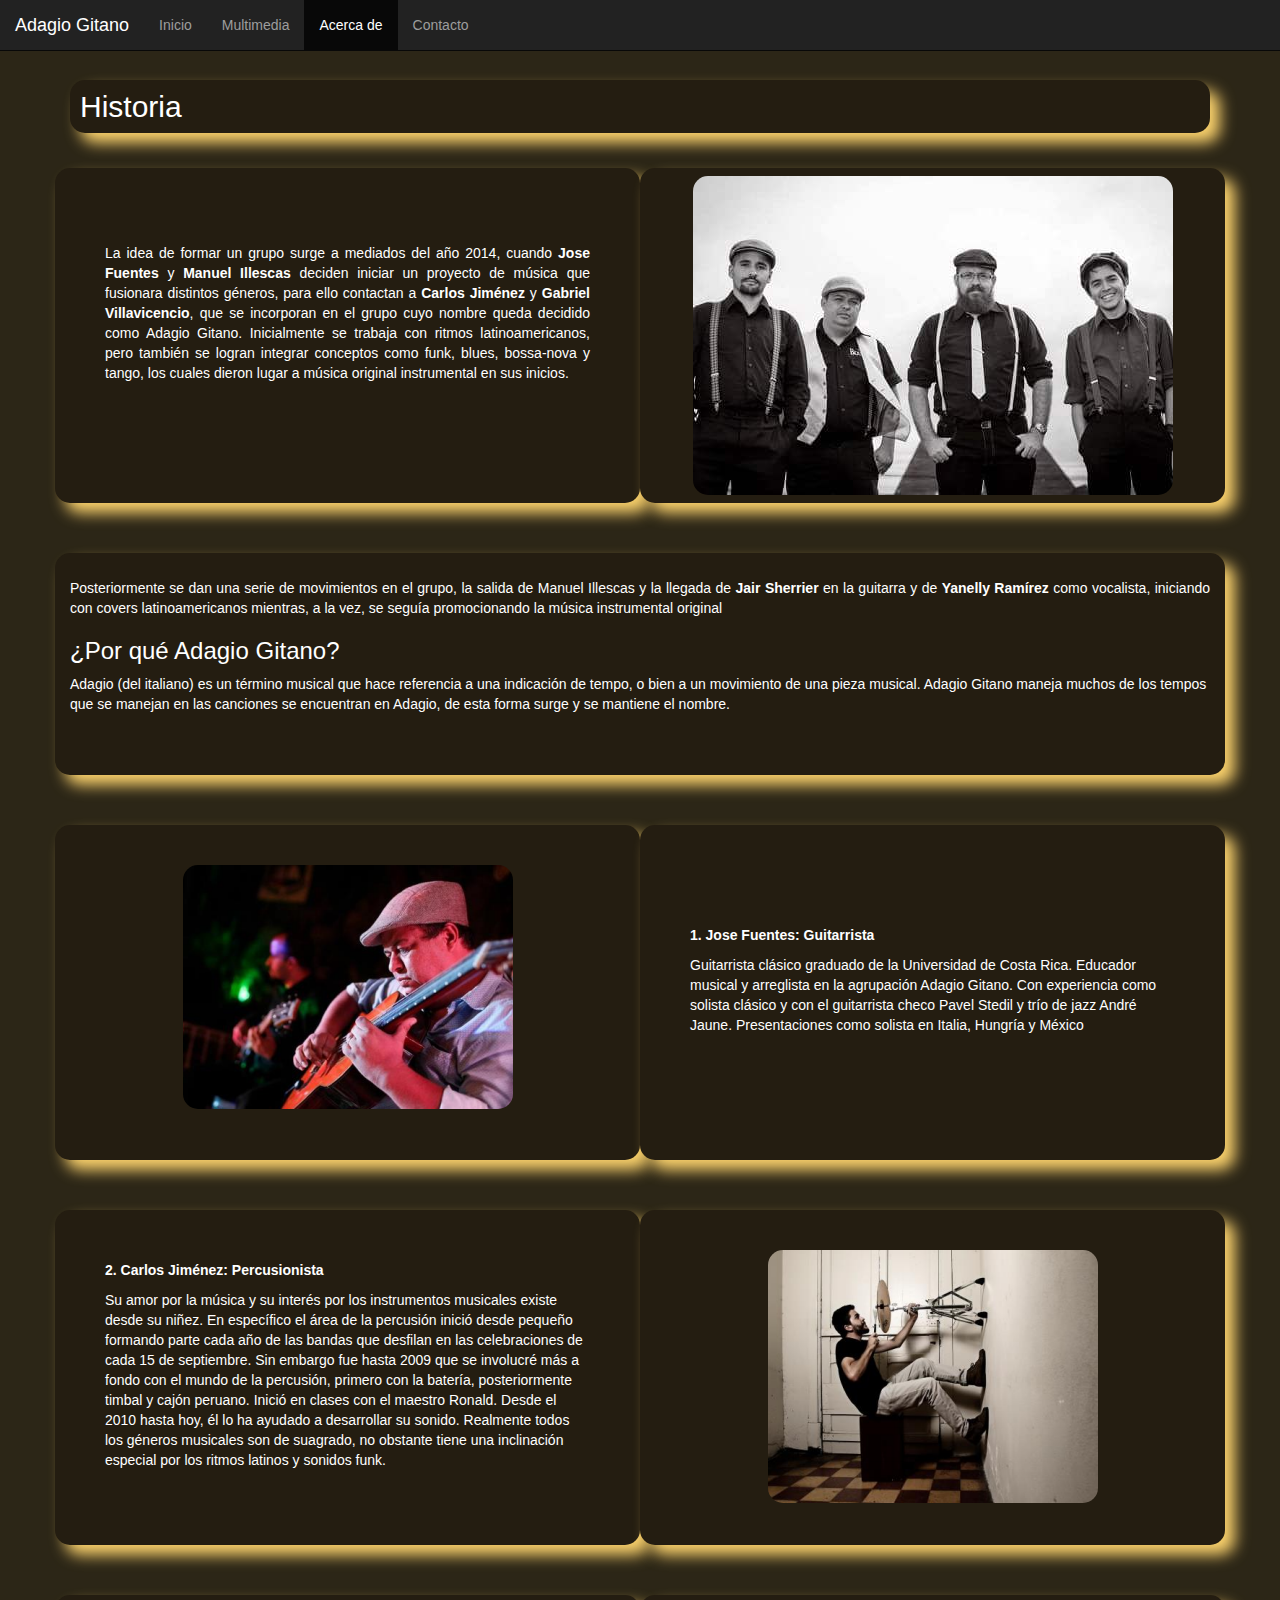
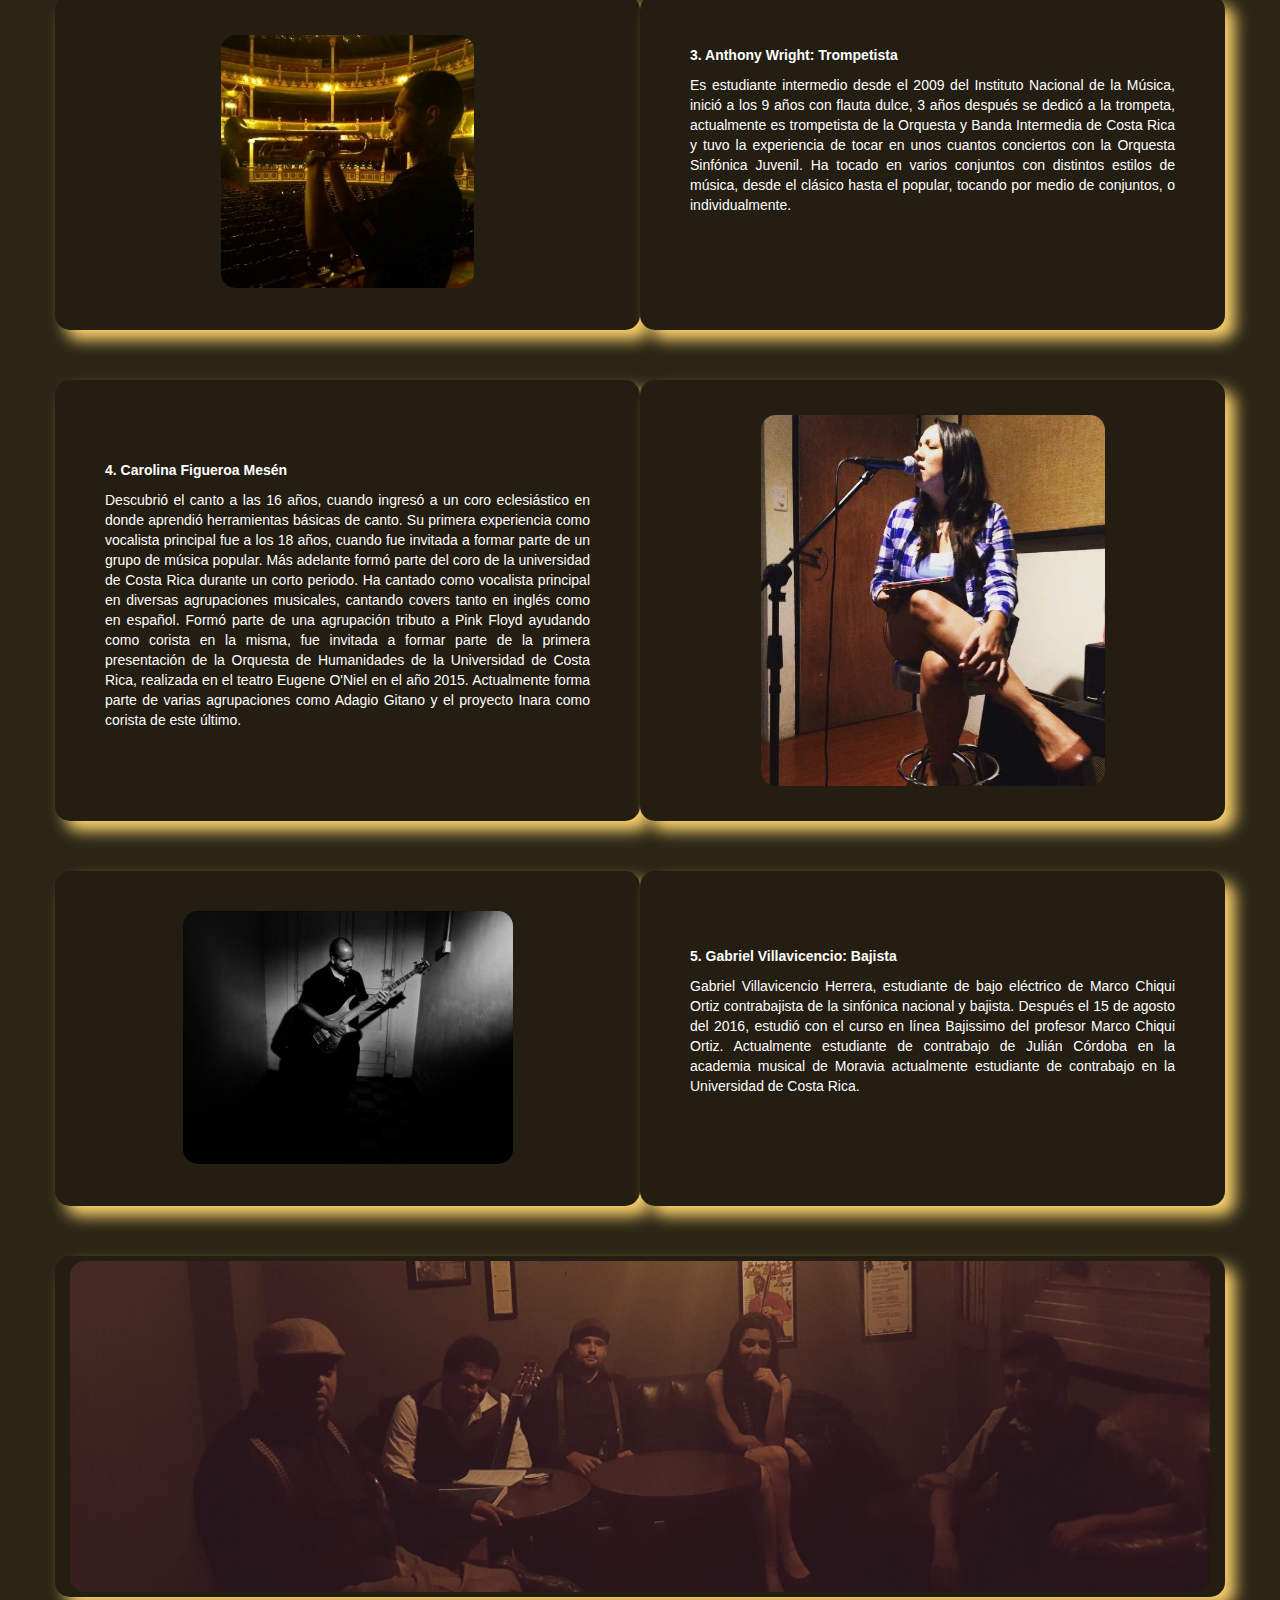
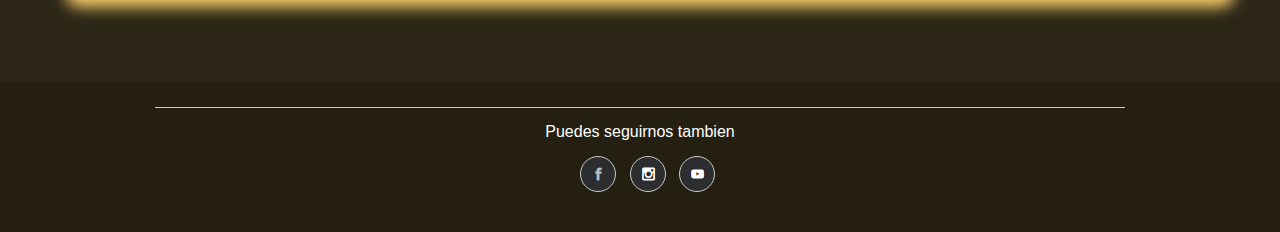
==== commit 093dae9f: "se agrega un boton de me gusta y un boton de compartir en las paginas." ====
--- a/acercade.html
+++ b/acercade.html
@@ -217,11 +217,11 @@
                     if (d.getElementById(id)) return;
                     js = d.createElement(s);
                     js.id = id;
-                    js.src = "//connect.facebook.net/es_LA/sdk.js#xfbml=1&version=v2.8&appId=752701358126278";
+                    js.src = "//connect.facebook.net/es_ES/sdk.js#xfbml=1&version=v2.9&appId=752701358126278";
                     fjs.parentNode.insertBefore(js, fjs);
                 }(document, 'script', 'facebook-jssdk'));
                 </script>
-                <div class="fb-share-button" data-href="https://adagiogitano.github.io/" data-layout="button" data-size="large" data-mobile-iframe="true"><a class="fb-xfbml-parse-ignore" target="_blank" href="https://www.facebook.com/sharer/sharer.php?u=https%3A%2F%2Fadagiogitano.github.io%2F&amp;src=sdkpreparse">Compartir</a></div>
+                <div class="fb-like" data-href="https://adagiogitano.github.io/" data-layout="standard" data-action="like" data-size="large" data-show-faces="true" data-share="true"></div>
             </div>
         </section>
     </footer>
--- a/css/style.css
+++ b/css/style.css
@@ -469,6 +469,8 @@
     iframe {
         width: 100%;
         height: 408px;
+        margin: 10px 0;
+        border-radius: 10px;
     }
     iframe .audio-playlist {
         width: 100%;
@@ -552,7 +554,9 @@
     /*Multimedia*/
     iframe {
         width: 100%;
-        height: 530px;
+        height: 460px;
+        margin: 10px 0;
+        border-radius: 10px;
     }
     iframe .audio-playlist {
         width: 100%;
@@ -571,8 +575,10 @@
 @media only screen and (min-width: 1200px) {
     /*Multimedia*/
     iframe {
-        width: 100%;
-        height: 630px;
+        margin:10px 0;
+        width: 100%;
+        height: 458px;
+        border-radius: 10px;
     }
 
     iframe .audio-playlist {
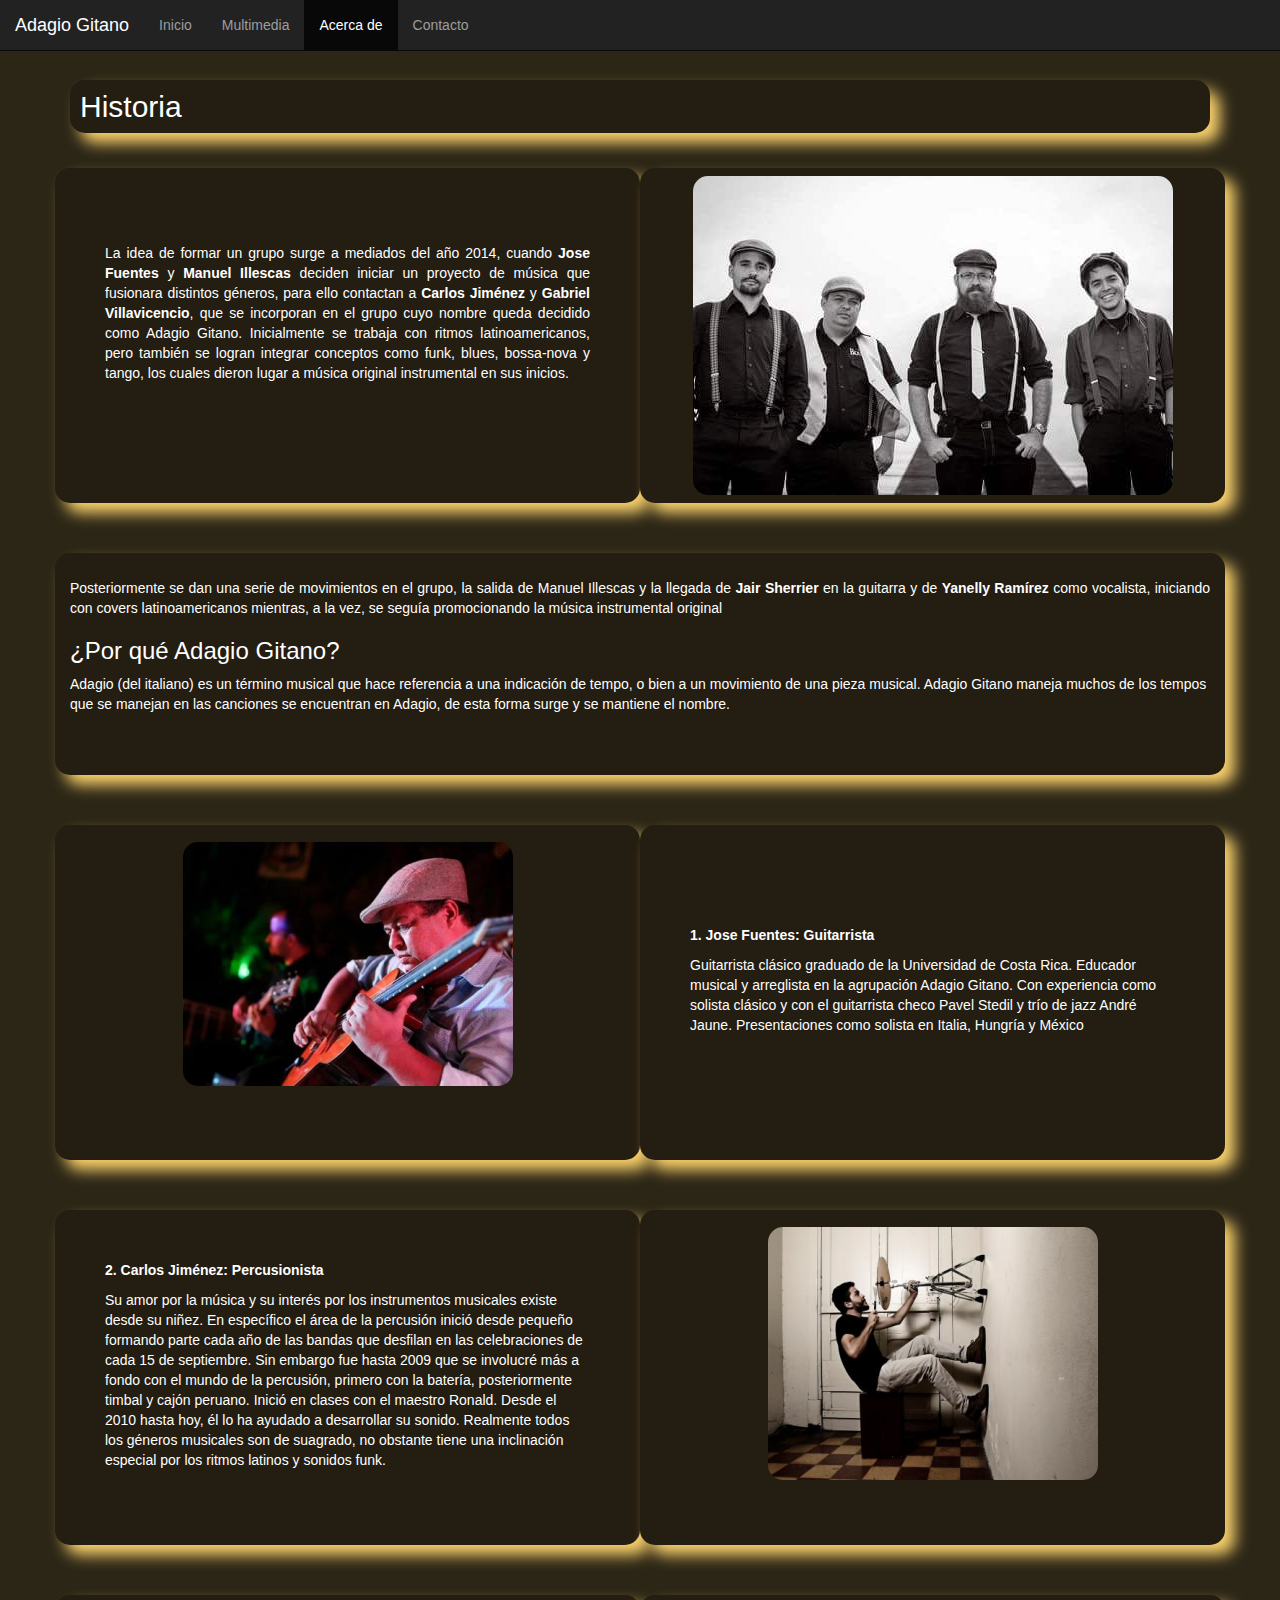
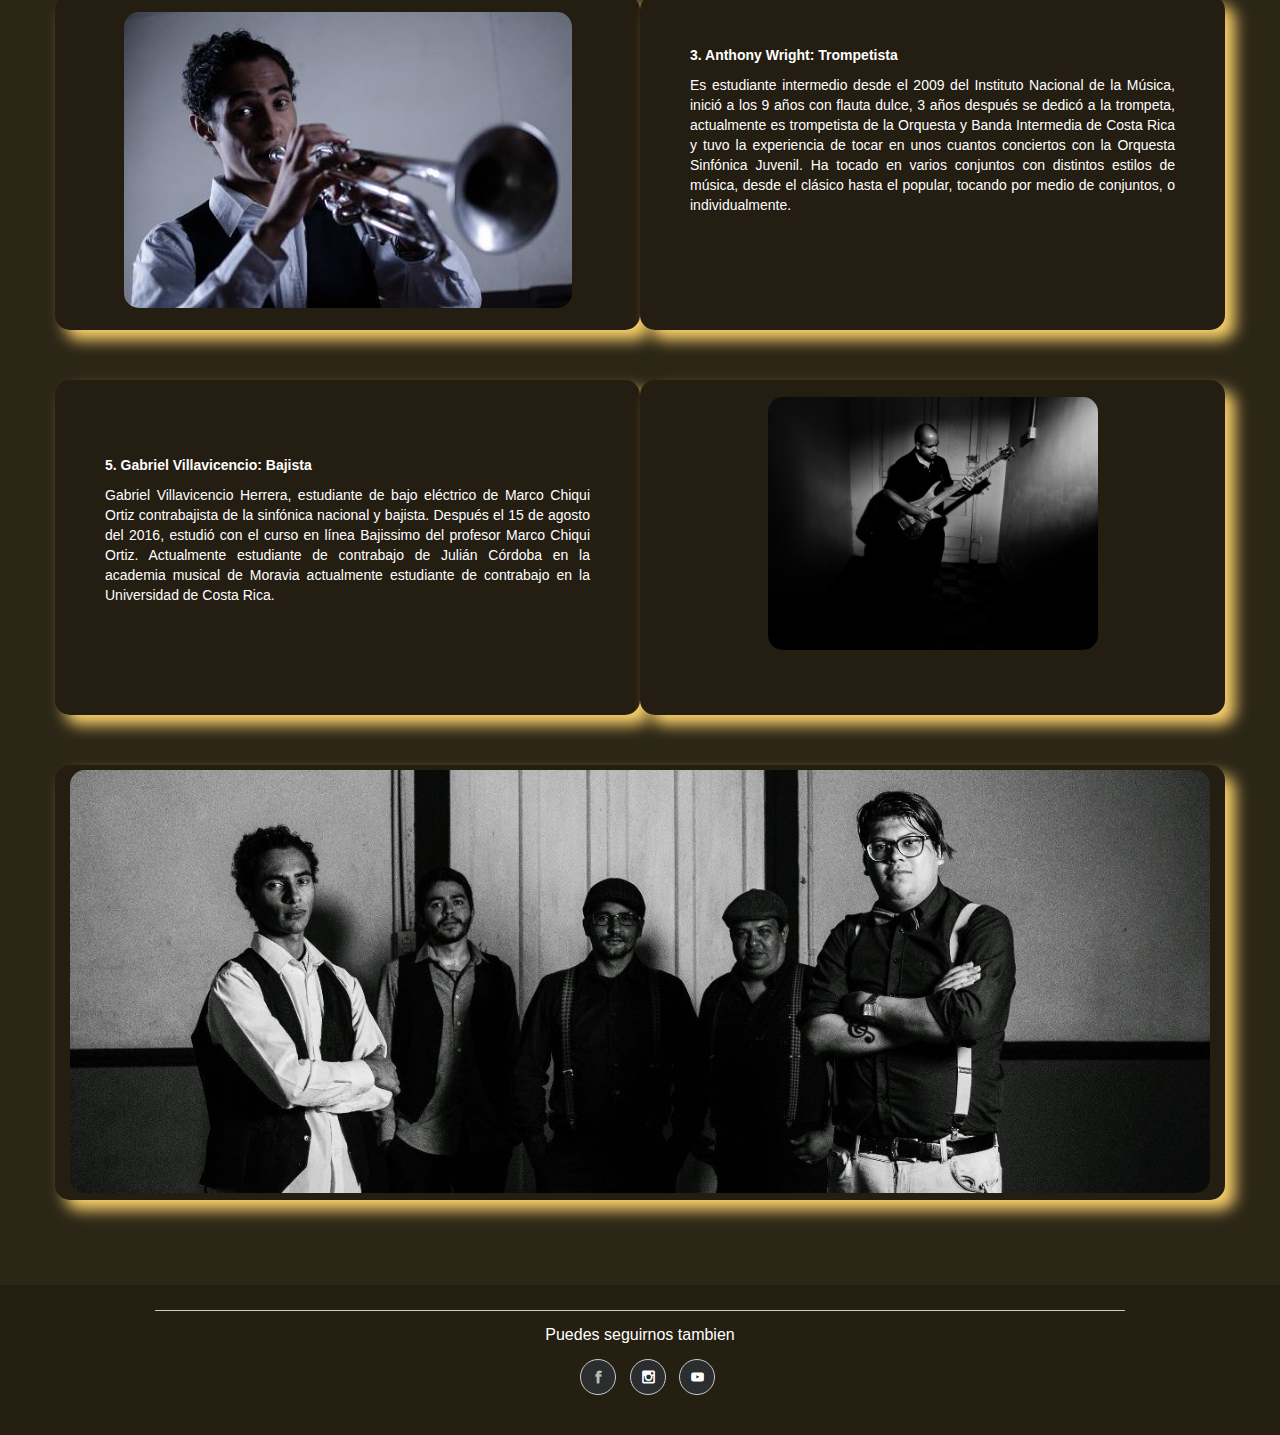
==== commit 99587f86: "se modifican imagenes y eventos" ====
--- a/acercade.html
+++ b/acercade.html
@@ -36,7 +36,7 @@
                 <div class="collapse navbar-collapse" id="bs-example-navbar-collapse-1">
                     <ul class="nav navbar-nav">
                         <li><a href="index.html">Inicio</a></li>
-                        <li><a href="multimedia.html">Multimedia</a></li>
+                        <li><a href="multimedia.html">Multimedia</a></li>                        
                         <li class="active"><a href="acercade.html">Acerca de<span class="sr-only">(current)</span></a></li>
                         <li><a href="contacto.html">Contacto</a></li>
                     </ul>
@@ -51,11 +51,7 @@
                 <div class="text-acercade">
                     <p class="text-justify">
                         La idea de formar un grupo surge a mediados del año 2014, cuando <strong>Jose Fuentes</strong> y
-                        <strong>Manuel Illescas</strong> deciden iniciar un proyecto de música que fusionara distintos géneros,
-                        para ello contactan a <strong>Carlos Jiménez</strong> y <strong>Gabriel Villavicencio</strong>, que se incorporan en el
-                        grupo cuyo nombre queda decidido como Adagio Gitano. Inicialmente se trabaja con
-                        ritmos latinoamericanos, pero también se logran integrar conceptos como funk, blues,
-                        bossa-nova y tango, los cuales dieron lugar a música original instrumental en sus inicios.
+                        <strong>Manuel Illescas</strong> deciden iniciar un proyecto de música que fusionara distintos géneros, para ello contactan a <strong>Carlos Jiménez</strong> y <strong>Gabriel Villavicencio</strong>, que se incorporan en el grupo cuyo nombre queda decidido como Adagio Gitano. Inicialmente se trabaja con ritmos latinoamericanos, pero también se logran integrar conceptos como funk, blues, bossa-nova y tango, los cuales dieron lugar a música original instrumental en sus inicios.
                     </p>
                 </div>
             </div>
@@ -67,18 +63,10 @@
             <div class="col-acercade2 col-xs-12">
                 <div class="text-acercade1">
                     <p class="text-justify">
-                        Posteriormente se dan una serie de movimientos en el grupo, la salida de Manuel
-                        Illescas y la llegada de <strong>Jair Sherrier</strong> en la guitarra y de <strong>Yanelly Ramírez</strong> como vocalista,
-                        iniciando con covers latinoamericanos mientras, a la vez, se seguía promocionando la
-                        música instrumental original                       
+                        Posteriormente se dan una serie de movimientos en el grupo, la salida de Manuel Illescas y la llegada de <strong>Jair Sherrier</strong> en la guitarra y de <strong>Yanelly Ramírez</strong> como vocalista, iniciando con covers latinoamericanos mientras, a la vez, se seguía promocionando la música instrumental original
                     </p>
                     <p class="text-justify">
-                        <h3>¿Por qué Adagio Gitano? </h3>
-
-                        Adagio (del italiano) es un término musical que hace referencia a una indicación de
-                        tempo, o bien a un movimiento de una pieza musical. Adagio Gitano maneja muchos de
-                        los tempos que se manejan en las canciones se encuentran en Adagio, de esta forma
-                        surge y se mantiene el nombre.
+                        <h3>¿Por qué Adagio Gitano? </h3> Adagio (del italiano) es un término musical que hace referencia a una indicación de tempo, o bien a un movimiento de una pieza musical. Adagio Gitano maneja muchos de los tempos que se manejan en las canciones se encuentran en Adagio, de esta forma surge y se mantiene el nombre.
                     </p>
                 </div>
             </div>
@@ -93,13 +81,7 @@
                         <strong>1. Jose Fuentes: Guitarrista</strong>
                     </p>
                     <p>
-                        Guitarrista clásico graduado de la Universidad de
-                        Costa Rica. Educador musical y arreglista en la
-                        agrupación Adagio Gitano. Con experiencia
-                        como solista clásico y con el guitarrista checo
-                        Pavel Stedil y trío de jazz André Jaune.
-                        Presentaciones como solista en Italia, Hungría y
-                        México
+                        Guitarrista clásico graduado de la Universidad de Costa Rica. Educador musical y arreglista en la agrupación Adagio Gitano. Con experiencia como solista clásico y con el guitarrista checo Pavel Stedil y trío de jazz André Jaune. Presentaciones como solista en Italia, Hungría y México
                     </p>
                 </div>
             </div>
@@ -111,19 +93,7 @@
                         <strong>2. Carlos Jiménez: Percusionista</strong>
                     </p>
                     <p>
-                        Su amor por la música y su interés por los instrumentos musicales existe desde su niñez.
-                        En específico el área de la percusión inició desde
-                        pequeño formando parte cada año de las bandas
-                        que desfilan en las celebraciones de cada 15 de
-                        septiembre. Sin embargo fue hasta 2009 que se
-                        involucré más a fondo con el mundo de la
-                        percusión, primero con la batería,
-                        posteriormente timbal y cajón peruano. Inició en
-                        clases con el maestro Ronald. Desde el 2010
-                        hasta hoy, él lo ha ayudado a desarrollar su
-                        sonido. Realmente todos los géneros musicales
-                        son de suagrado, no obstante tiene una inclinación especial por los ritmos latinos y
-                        sonidos funk.
+                        Su amor por la música y su interés por los instrumentos musicales existe desde su niñez. En específico el área de la percusión inició desde pequeño formando parte cada año de las bandas que desfilan en las celebraciones de cada 15 de septiembre. Sin embargo fue hasta 2009 que se involucré más a fondo con el mundo de la percusión, primero con la batería, posteriormente timbal y cajón peruano. Inició en clases con el maestro Ronald. Desde el 2010 hasta hoy, él lo ha ayudado a desarrollar su sonido. Realmente todos los géneros musicales son de suagrado, no obstante tiene una inclinación especial por los ritmos latinos y sonidos funk.
                     </p>
                 </div>
             </div>
@@ -133,7 +103,7 @@
         </div>
         <div class="row">
             <div class="col-acercade1 col-xs-12 col-sm-6 hidden-xs">
-                <img src="images/integrantes/Anthony2.jpg" class="img-responsive image-acerca1" alt="Anthony" />
+                <img src="images/integrantes/anthony.jpg" class="img-responsive image-acerca1" alt="Anthony" />
             </div>
             <div class="col-acercade1 col-xs-12 col-sm-6 info">
                 <div class="text-acercade4">
@@ -141,54 +111,31 @@
                         <strong>3. Anthony Wright: Trompetista</strong>
                     </p>
                     <p class="text-justify">
-                        Es estudiante intermedio desde el 2009 del Instituto Nacional de la Música, inició a los 9 años con flauta dulce, 3 años después se dedicó a la trompeta, actualmente es trompetista de la Orquesta y Banda Intermedia de Costa Rica y tuvo la experiencia de tocar en unos cuantos conciertos con la Orquesta Sinfónica Juvenil. Ha tocado en varios conjuntos con distintos estilos de música, desde el clásico hasta el popular, tocando por medio de conjuntos, o individualmente.  
-                    </p>
-                </div>
-            </div>            
-        </div>
-        <div class="row">
-            <div class="col-acercade5 col-xs-12 col-sm-6 info">
-                <div class="text-acercade5">
-                    <p class="text-justify">
-                        <strong>4. Carolina Figueroa Mesén</strong>
-                    </p>
-                    <p class="text-justify">
-                       Descubrió el canto a las 16 años, cuando ingresó a un coro eclesiástico en donde aprendió herramientas básicas de canto. Su primera experiencia como vocalista principal fue a los 18 años, cuando fue invitada a formar parte de un grupo de música popular. Más adelante formó parte del coro de la universidad de Costa Rica durante un corto periodo. Ha cantado como vocalista principal en diversas agrupaciones musicales, cantando covers tanto en inglés como en español. Formó parte de una agrupación tributo a Pink Floyd ayudando como corista en la misma, fue invitada a formar parte de la primera presentación de la Orquesta de Humanidades de la Universidad de Costa Rica, realizada en el teatro Eugene O'Niel en el año 2015. Actualmente forma parte de varias agrupaciones como Adagio Gitano y el proyecto Inara como corista de este último.
+                        Es estudiante intermedio desde el 2009 del Instituto Nacional de la Música, inició a los 9 años con flauta dulce, 3 años después se dedicó a la trompeta, actualmente es trompetista de la Orquesta y Banda Intermedia de Costa Rica y tuvo la experiencia de tocar en unos cuantos conciertos con la Orquesta Sinfónica Juvenil. Ha tocado en varios conjuntos con distintos estilos de música, desde el clásico hasta el popular, tocando por medio de conjuntos, o individualmente.
                     </p>
                 </div>
             </div>
-            <div class="col-acercade5 col-xs-12 col-sm-6 hidden-xs">
-                <img src="images/integrantes/carolina.jpeg" class="img-responsive image-acerca5" alt="carolina" />
-            </div>
         </div>
+        
         <div class="row">
-            <div class="col-acercade1 col-xs-12 col-sm-6 hidden-xs">
-                <img src="images/integrantes/gabriel.png" alt="Gabriel" class="img-responsive image-acerca1" />
-            </div>
             <div class="col-acercade1 col-xs-12 col-sm-6 info">
                 <div class="text-acercade6">
                     <p class="text-justify">
                         <strong>5. Gabriel Villavicencio: Bajista</strong>
                     </p>
                     <p class="text-justify">
-                        Gabriel Villavicencio Herrera, estudiante
-                        de bajo eléctrico de Marco Chiqui Ortiz
-                        contrabajista de la sinfónica nacional y bajista.
-                        Después el 15 de agosto del 2016,
-                        estudió con el curso en línea Bajissimo
-                        del profesor Marco Chiqui Ortiz.
-                        Actualmente estudiante de contrabajo
-                        de Julián Córdoba en la academia musical
-                        de Moravia actualmente estudiante de contrabajo
-                        en la Universidad de Costa Rica.
+                        Gabriel Villavicencio Herrera, estudiante de bajo eléctrico de Marco Chiqui Ortiz contrabajista de la sinfónica nacional y bajista. Después el 15 de agosto del 2016, estudió con el curso en línea Bajissimo del profesor Marco Chiqui Ortiz. Actualmente estudiante de contrabajo de Julián Córdoba en la academia musical de Moravia actualmente estudiante de contrabajo en la Universidad de Costa Rica.
                     </p>
                 </div>
+            </div>
+            <div class="col-acercade1 col-xs-12 col-sm-6 hidden-xs">
+                <img src="images/integrantes/gabriel.png" alt="Gabriel" class="img-responsive image-acerca1" />
             </div>            
         </div>
         <div class="row">
-            <div class="col-acercade3 col-xs-12 hidden-xs">
+            <div class="col-acercade3 col-xs-12 ">
                 <div>
-                    <img src="images/actual.jpg" alt="Adagio Gitano" class="img-responsive image-acercade xs-hidden" />
+                    <img src="images/img-acercade.jpg" alt="Adagio Gitano" class="img-responsive image-acercade xs-hidden" />
                 </div>
             </div>
         </div>
@@ -221,7 +168,7 @@
                     fjs.parentNode.insertBefore(js, fjs);
                 }(document, 'script', 'facebook-jssdk'));
                 </script>
-                <div class="fb-like" data-href="https://adagiogitano.github.io/" data-layout="standard" data-action="like" data-size="large" data-show-faces="true" data-share="true"></div>
+                <div class="fb-like" data-href="https://adagiogitano.github.io/" data-layout="button" data-action="like" data-size="large" data-show-faces="false" data-share="true"></div>
             </div>
         </section>
     </footer>
--- a/css/style.css
+++ b/css/style.css
@@ -35,6 +35,14 @@
     color: white;
 }
 
+/* información del boton me gusta de la pagina */
+.fb-like .fb_iframe_widget {
+    background: #222222;
+    height: 47px;
+    border-radius: 10px 0 10px 0;
+    padding: 0 15px;
+}
+
 
 /* INICIO PAGINA DE ACERCA DE */
 
@@ -90,11 +98,12 @@
 }
 
 .image-acerca1 {
-    margin: 35px auto;
+    margin: 45px auto;
 }
 
 .image-acercade {
     margin: 5px auto;
+    border-radius: 15px;
 }
 
 .image-acerca5 {
@@ -196,6 +205,19 @@
     border-radius: 15px;
 }
 
+/****************** GALERIA *******************/
+
+.galleryTitle>h2 {
+    color:black;
+}
+
+#popupBox {
+    top: 50px;
+}
+
+.imageDesc {
+    display: none;
+}
 
 /* -------------- INDEX ------------------*/
 
@@ -225,6 +247,7 @@
 .info-evento {
     margin: 5px auto;
     height: 450px;
+    border-radius: 15px 15px 0 0;
 }
 
 .info-evento-map {
@@ -366,7 +389,6 @@
     .info-contacto {
         padding: 0;
     }
-
 }
 
 
@@ -445,7 +467,7 @@
         height: 340px
     }
     .col-acercade3 {
-        height: 220px
+        height: 278px;
     }
     .col-multi {
         height: 340px;
@@ -468,7 +490,7 @@
     }
     iframe {
         width: 100%;
-        height: 408px;
+        height: 465px;
         margin: 10px 0;
         border-radius: 10px;
     }
@@ -477,7 +499,7 @@
     }
     /*CONTACTO*/
     .info-contacto {
-        padding: 100px 45px;
+        padding: 10px 45px;
     }
 
     .info-evento{
@@ -514,7 +536,7 @@
     }
 
     .image-acerca1 {
-        margin: 40px auto;
+        margin: 17px auto;
         border-radius: 15px;
     }
 
@@ -568,6 +590,14 @@
         border-radius: 15px;
         width: 400px;
     }
+
+    .col-acercade3{
+        height:360px;
+    }
+
+    .info-contacto {
+        padding: 60px 45px;
+    }
 }
 
 /* Large Devices, Wide Screens */
@@ -593,7 +623,7 @@
         margin: 8px auto;
     }
     .col-acercade3 {
-        height: 341px;
+        height: 435px;
     }
 
     .image-acerca5 {
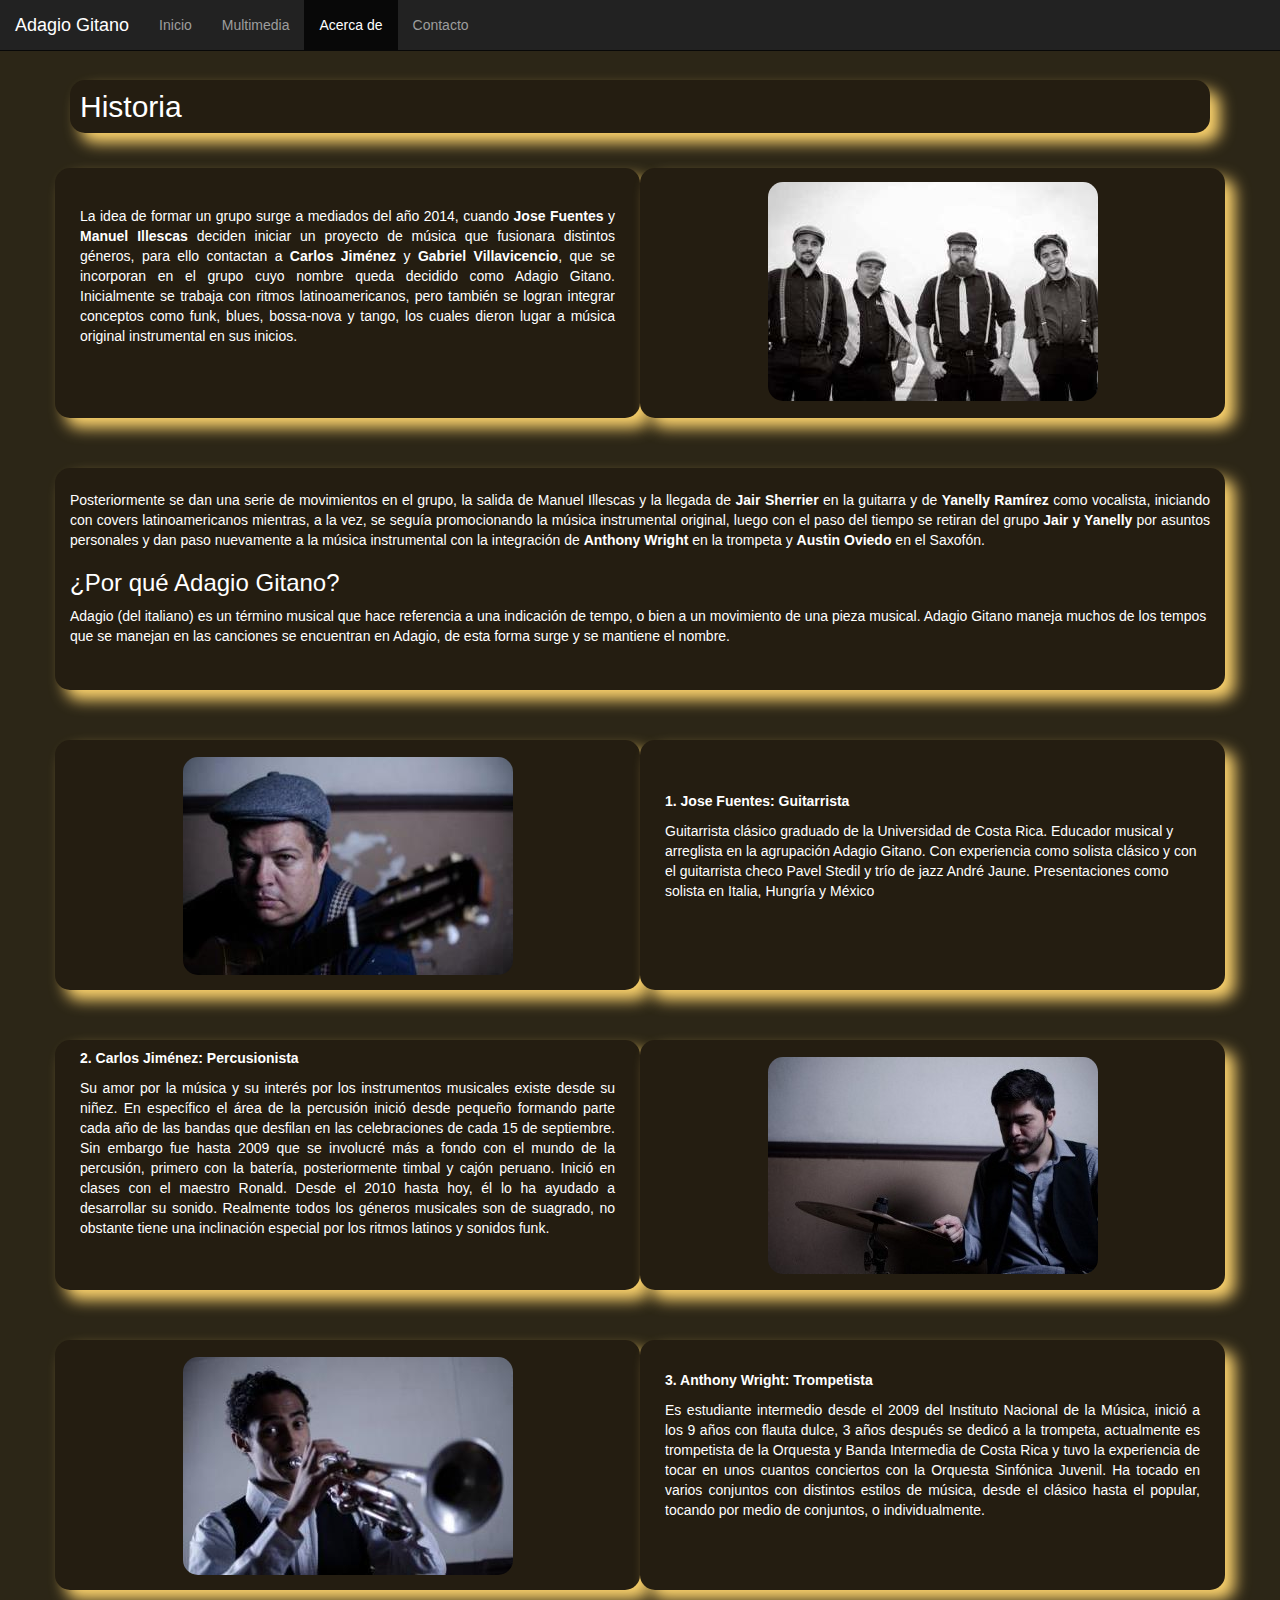
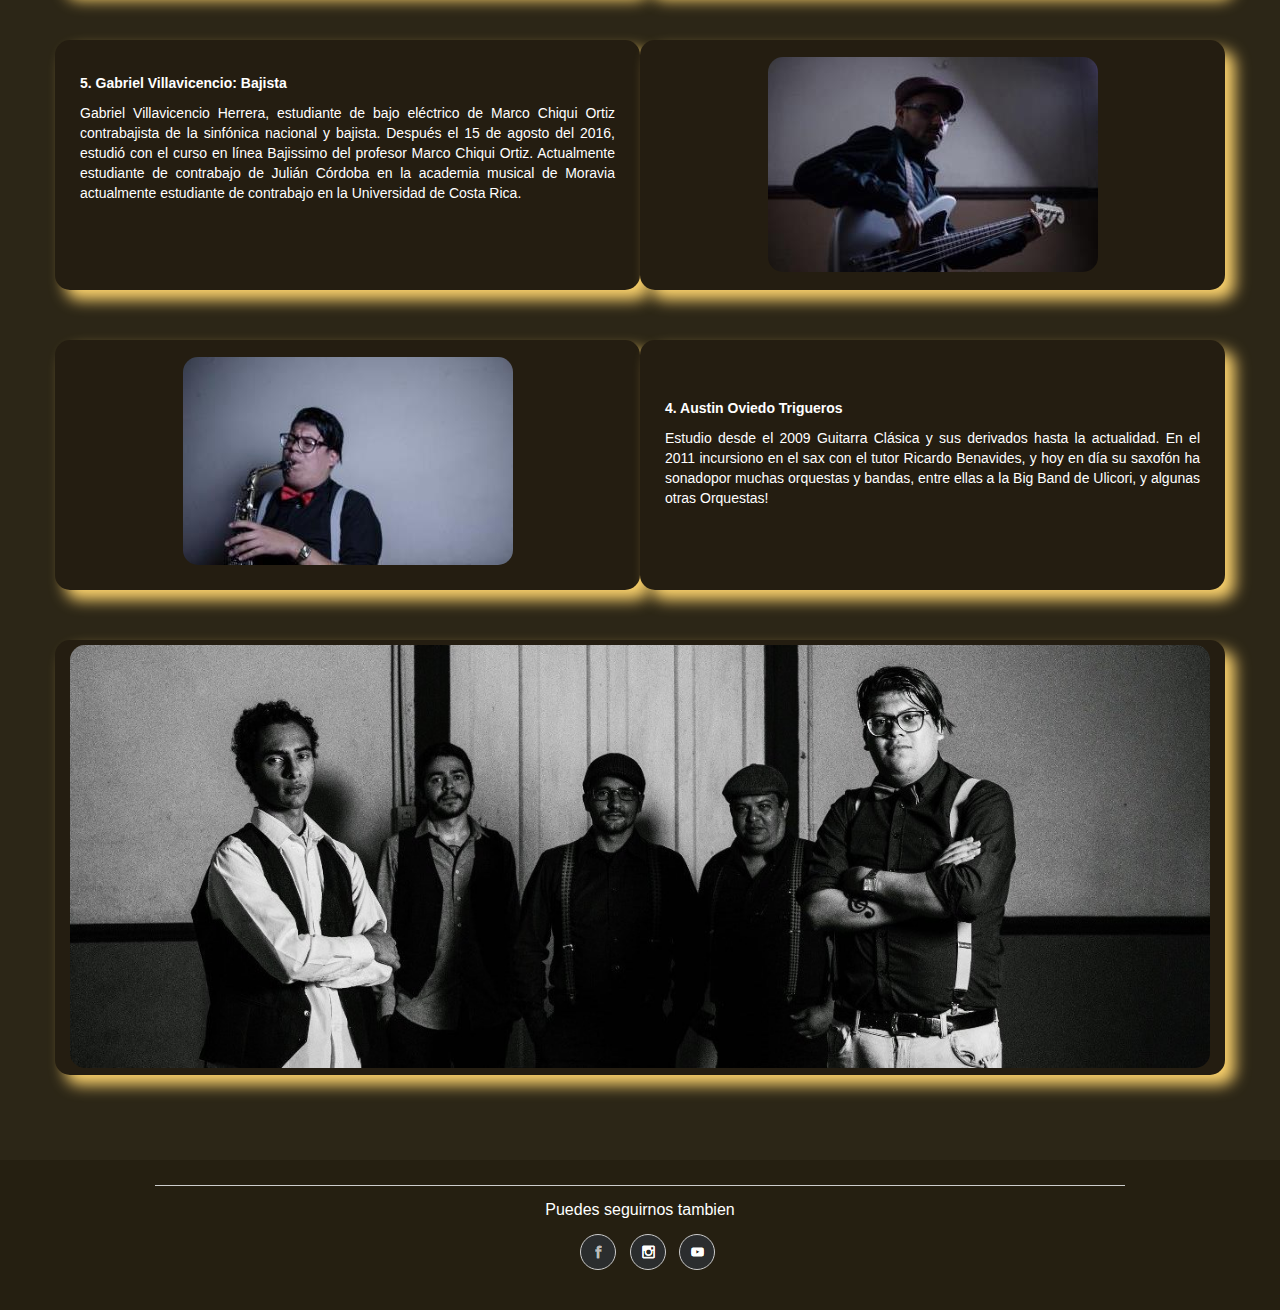
==== commit 6433c81e: "Se realizan cambios en la interfaz de la página acercade.html, se agrega google analytics a todas la" ====
--- a/acercade.html
+++ b/acercade.html
@@ -16,6 +16,15 @@
     <!--          Scripts              -->
     <script src="js/lib/jquery-3.1.1.min.js"></script>
     <script src="https://maxcdn.bootstrapcdn.com/bootstrap/3.3.7/js/bootstrap.min.js" integrity="sha384-Tc5IQib027qvyjSMfHjOMaLkfuWVxZxUPnCJA7l2mCWNIpG9mGCD8wGNIcPD7Txa" crossorigin="anonymous"></script>
+    <!-- Global Site Tag (gtag.js) - Google Analytics -->
+    <script async src="https://www.googletagmanager.com/gtag/js?id=UA-107385271-1"></script>
+    <script>
+      window.dataLayer = window.dataLayer || [];
+      function gtag(){dataLayer.push(arguments)};
+      gtag('js', new Date());
+
+      gtag('config', 'UA-107385271-1');
+    </script>
 </head>
 
 <body>
@@ -63,7 +72,7 @@
             <div class="col-acercade2 col-xs-12">
                 <div class="text-acercade1">
                     <p class="text-justify">
-                        Posteriormente se dan una serie de movimientos en el grupo, la salida de Manuel Illescas y la llegada de <strong>Jair Sherrier</strong> en la guitarra y de <strong>Yanelly Ramírez</strong> como vocalista, iniciando con covers latinoamericanos mientras, a la vez, se seguía promocionando la música instrumental original
+                        Posteriormente se dan una serie de movimientos en el grupo, la salida de Manuel Illescas y la llegada de <strong>Jair Sherrier</strong> en la guitarra y de <strong>Yanelly Ramírez</strong> como vocalista, iniciando con covers latinoamericanos mientras, a la vez, se seguía promocionando la música instrumental original, luego con el paso del tiempo se retiran del grupo <strong>Jair y Yanelly</strong> por asuntos personales y dan paso nuevamente a la música instrumental con la integración de <strong>Anthony Wright</strong> en la trompeta y <strong>Austin Oviedo</strong> en el Saxofón.
                     </p>
                     <p class="text-justify">
                         <h3>¿Por qué Adagio Gitano? </h3> Adagio (del italiano) es un término musical que hace referencia a una indicación de tempo, o bien a un movimiento de una pieza musical. Adagio Gitano maneja muchos de los tempos que se manejan en las canciones se encuentran en Adagio, de esta forma surge y se mantiene el nombre.
@@ -73,7 +82,7 @@
         </div>
         <div class="row">
             <div class="col-acercade1 col-xs-12 col-sm-6 hidden-xs">
-                <img src="images/integrantes/jose.png" class="img-responsive image-acerca1" alt="José" />
+                <img src="images/integrantes/jose.jpg" class="img-responsive image-acerca1" alt="José" />
             </div>
             <div class="col-acercade1 col-xs-12 col-sm-6 info">
                 <div class="text-acercade2">
@@ -92,13 +101,13 @@
                     <p class="text-justify">
                         <strong>2. Carlos Jiménez: Percusionista</strong>
                     </p>
-                    <p>
+                    <p class="text-justify">
                         Su amor por la música y su interés por los instrumentos musicales existe desde su niñez. En específico el área de la percusión inició desde pequeño formando parte cada año de las bandas que desfilan en las celebraciones de cada 15 de septiembre. Sin embargo fue hasta 2009 que se involucré más a fondo con el mundo de la percusión, primero con la batería, posteriormente timbal y cajón peruano. Inició en clases con el maestro Ronald. Desde el 2010 hasta hoy, él lo ha ayudado a desarrollar su sonido. Realmente todos los géneros musicales son de suagrado, no obstante tiene una inclinación especial por los ritmos latinos y sonidos funk.
                     </p>
                 </div>
             </div>
             <div class="col-acercade1 col-xs-12 col-sm-6 hidden-xs">
-                <img src="images/integrantes/carlos.png" class="img-responsive image-acerca1" alt="Carlos" />
+                <img src="images/integrantes/carlos.jpg" class="img-responsive image-acerca1" alt="Carlos" />
             </div>
         </div>
         <div class="row">
@@ -129,8 +138,23 @@
                 </div>
             </div>
             <div class="col-acercade1 col-xs-12 col-sm-6 hidden-xs">
-                <img src="images/integrantes/gabriel.png" alt="Gabriel" class="img-responsive image-acerca1" />
+                <img src="images/integrantes/gabriel.jpg" alt="Gabriel" class="img-responsive image-acerca1" />
             </div>            
+        </div>
+        <div class="row">        
+            <div class="col-acercade1 col-xs-12 col-sm-6 hidden-xs">
+                <img src="images/integrantes/austin.jpg" class="img-responsive image-acerca1" alt="carolina" />
+            </div>
+            <div class="col-acercade1 col-xs-12 col-sm-6 info">
+                <div class="text-acercade5">
+                    <p class="text-justify">
+                        <strong>4. Austin Oviedo Trigueros</strong>
+                    </p>
+                    <p class="text-justify">
+                        Estudio desde el 2009 Guitarra Clásica y sus derivados hasta la actualidad. En el 2011 incursiono en el sax con el tutor Ricardo Benavides, y hoy en día su saxofón ha sonadopor muchas orquestas y bandas, entre ellas a la Big Band de Ulicori, y algunas otras Orquestas!
+                    </p>
+                </div>
+            </div>
         </div>
         <div class="row">
             <div class="col-acercade3 col-xs-12 ">
--- a/css/style.css
+++ b/css/style.css
@@ -98,7 +98,7 @@
 }
 
 .image-acerca1 {
-    margin: 45px auto;
+    margin: 50px auto;
 }
 
 .image-acercade {
@@ -442,29 +442,29 @@
         padding-top: 45px;
     }
     .text-acercade1 {
-        padding-top: 60px;
+        padding-top: 10px;
     }
     .text-acercade2 {
-        padding-top: 80px;
+        padding-top: 85px;
     }
     .text-acercade3 {
         padding-top: 8px;
     }
     .text-acercade4 {
-        padding-top: 35px;
+        padding-top: 45px;
     }
     .text-acercade5 {
-        padding: 31px 0;
+        padding: 80px 0;
     }
     .text-acercade6 {
-        padding-top: 68px;
+        padding-top: 60px;
     }
 
     .col-acercade1 {
-        height: 328px;
+        height: 320px;
     }
     .col-acercade2 {
-        height: 340px
+        height: 235px;
     }
     .col-acercade3 {
         height: 278px;
@@ -516,13 +516,13 @@
     }
 
     .info {
-        padding: 50px;
+        padding: 8px 25px;
     }
     .col1 {
         height: 642px
     }
     .col-acercade1 {
-        height: 335px;
+        height: 250px   ;
     }
     .col-acercade2 {
         height: 222px;
@@ -549,22 +549,22 @@
         border-radius: 15px;
     }
     .text-acercade {
-        padding-top: 25px;
+        padding-top: 30px;
     }
     .text-acercade1 {
-        padding-top: 25px;
+        padding-top: 22px;
     }
     .text-acercade2 {
-        padding-top: 50px;
+        padding-top: 43px;
     }
     .text-acercade3 {
         padding-top: 0;
     }
     .text-acercade4 {
-        padding-top: 0;
+        padding-top: 22px;
     }
     .text-acercade5 {
-        padding-top: 30px
+        padding-top: 50px
     }
     .text-acercade6 {
         padding-top: 25px
@@ -620,7 +620,7 @@
     }
 
     .image-acerca {
-        margin: 8px auto;
+        margin: 14px auto;
     }
     .col-acercade3 {
         height: 435px;
